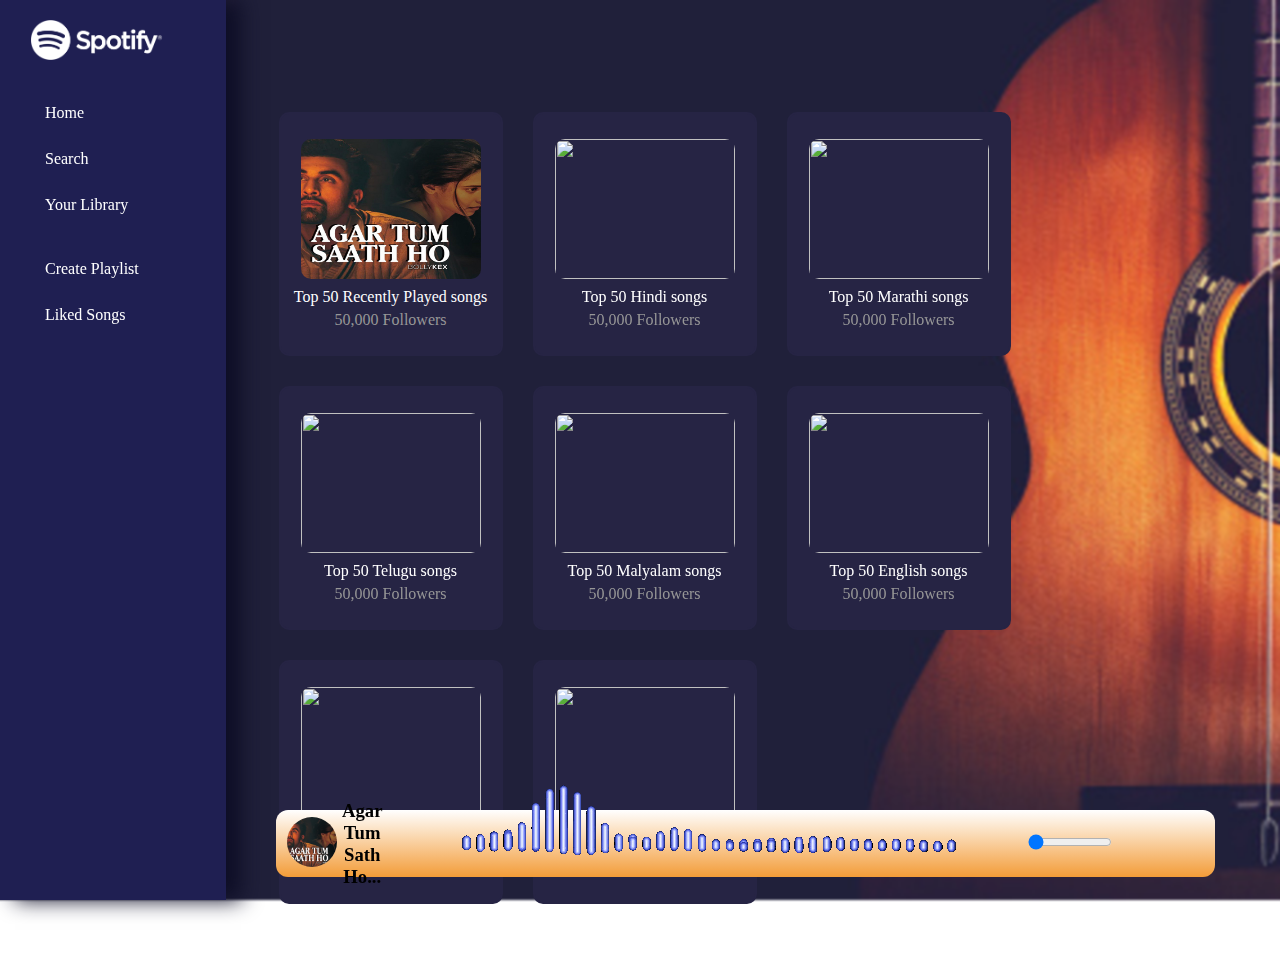
==== index.html @ fa613335 "Gif added and box class updated" ====
<!DOCTYPE html>
<html lang="en">

<head>
    <meta charset="UTF-8">
    <meta http-equiv="X-UA-Compatible" content="IE=edge">
    <meta name="viewport" content="width=device-width, initial-scale=1.0">
    <link rel="stylesheet" href="style.css">
    <script src="https://kit.fontawesome.com/b9b537f465.js" crossorigin="anonymous"></script>
    <title>Spotify-Clone</title>

</head>

<body>
    <!-- <section id="home" class="home"> -->
    <div class="navbar" id="navbar">
        <img src="./image/logo.png" alt="Spotify" class="logo">
        <ul class="navList">
            <a href="#home" id="homebutton">
                <li><i class="fa-solid fa-house"></i>Home</li>
            </a>
            <!--activeNavlist -->
            <a href="#" onclick="searchSongs()">
                <li><i class="fa-solid fa-search"></i>Search </li>
            </a>
            <a href="#library" id="librarybutton" >
                <li><i class="fa-solid fa-lines-leaning"></i>Your Library</li>
            </a><br>
            <li><i class="fa-solid fa-square-plus"></i>Create Playlist </li>
            <a href="likedsongs.html">
                <li><i class="fa-solid fa-heart"></i>Liked Songs</li>
            </a>
        </ul>
    </div>
    <div class="row">

        <!-- song playing container -->
        <div class="box" id="box" align="center">
            <!-- up arrow button -->
            <div class="upIcon">
                <i class="fa-solid fa-angle-up" onclick="activeBox()"></i>
            </div>
            <!-- down arrow button -->
            <div class="downIcon">
                <i class="fa-solid fa-angle-down" onclick="activeBox()"></i>
            </div>
            <div class="songimg">
                <img src="image/1.png" alt="" id="mainimg" class="mainimg">
            </div>
            <div class="songname">
                <h3 id="mainsong">Agar Tum Sath Ho...</h3>
            </div>
            <div class="gif" id="gif">
                <img src="image/maingif-unscreen.gif" alt="" >
            </div>
            <div class="animation">
                <input type="range" name="progressbar" max="100" value="0" id="myprogressbar">
            </div>

            <div class="playpause">
                <!-- <i class="fa-solid fa-heart"></i> -->
                <i class="fa-regular fa-heart" id="likeBtn" onclick="likeBtn()"></i>
                <i class="fas fa-2x fa-step-backward" id="previous"></i>
                <i id="masterplay" class="far fa-2x fa-play-circle"></i>
                <i class="fas fa-2x fa-step-forward" id="next"></i>
                <i class="fa-solid fa-list menu-btn " id="menu-btn" onclick="menuBtnClick()"></i>
            </div>
        </div>
        <!-- home section starts -->
        <section class="home" id="home">
            <aside align="center" id="aside">
                <div class="icon" align="left">
                    <i class="fa-solid fa-rectangle-xmark close-btn" id="close-btn" onclick="closeBtnClick()"></i>
                </div>
                <h1>Best Collection</h1>
                <div class="options " id="options" align="center">
                    <!-- adding songs using javascript -->
                </div>
                <button class="cpBtn"><a href="#">CREATE PAYLIST</a></button>

            </aside>
            <div class="searchBar" id="searchBar">
                <input type="text" placeholder="search songs here">
                <i class="fa-solid fa-search"></i>
            </div>
            <div class="container" id="container ">
                <!-- playlists  -->


                <div class="cardbody" id="cardbody">


                    <div class="card">
                        <a href="#" onclick="menuBtnClick()"><i class="fa-solid fa-play" ></i></a>
                        <img src="image/1.1.png" alt=""
                            class="playlistimg">
                        <p class="playlistname">Top 50 Recently Played songs</p>
                        <p class="followersNum">50,000 Followers</p>
                    </div>
                    <div class="card">
                        <a href=""><i class="fa-solid fa-play"></i></a>
                        <img src="image/topbollywood.png"
                            alt="" class="playlistimg">
                        <p class="playlistname">Top 50 Hindi songs</p>
                        <p class="followersNum">50,000 Followers</p>
                    </div>
                    <div class="card">
                        <a href=""><i class="fa-solid fa-play"></i></a>
                        <img src="image/topmarathi.png"
                            alt="" class="playlistimg">
                        <p class="playlistname">Top 50 Marathi songs</p>
                        <p class="followersNum">50,000 Followers</p>
                    </div>
                    <div class="card">
                        <a href=""><i class="fa-solid fa-play"></i></a>
                        <img src="image/toptelugu.png"
                            alt="" class="playlistimg">
                        <p class="playlistname">Top 50 Telugu songs</p>
                        <p class="followersNum">50,000 Followers</p>
                    </div>
                    <div class="card">
                        <a href=""><i class="fa-solid fa-play"></i></a>
                        <img src="image/topmalyalam.png" alt=""
                            class="playlistimg">
                        <p class="playlistname">Top 50 Malyalam songs</p>
                        <p class="followersNum">50,000 Followers</p>
                    </div>
                    <div class="card">
                        <a href=""><i class="fa-solid fa-play"></i></a>
                        <img src="image/topenglish.png" alt=""
                            class="playlistimg">
                        <p class="playlistname">Top 50 English songs</p>
                        <p class="followersNum">50,000 Followers</p>
                    </div>
                    <div class="card">
                        <a href=""><i class="fa-solid fa-play"></i></a>
                        <img src="image/aritsingh.png"
                            alt="" class="playlistimg">
                        <p class="playlistname">Best of Arjit Singh</p>
                        <p class="followersNum">50,000 Followers</p>
                    </div>
                    <div class="card">
                        <a href=""><i class="fa-solid fa-play"></i></a>
                        <img src="image/sanam.png" alt=""
                            class="playlistimg">
                        <p class="playlistname">Best of SANAM</p>
                        <p class="followersNum">50,000 Followers</p>
                    </div>
                    



                </div>
            </div>

        </section>
        <!-- </section> -->
        <section class="library" id="library">

            <h1 class="heading">Your Playlists</h1>
            <div class="cardbody" id="cardbody">
                <div class="card">
                    <a href="#home" onclick=" makeAllplays()"><i class="fa-solid fa-play"></i></a>
                    <img src="https://i.pinimg.com/originals/8d/64/e9/8d64e974c73f8cb168958407dc79eb17.jpg" alt=""
                        class="playlistimg">
                    <p class="playlistname">Top 50 songs</p>
                    <p class="followersNum">50,000 Followers</p>
                </div>
                <div class="card">
                    <a href=""><i class="fa-solid fa-play"></i></a>
                    <img src="https://cdn.dribbble.com/users/278624/screenshots/4413242/playlist_cover2.png" alt=""
                        class="playlistimg">
                    <p class="playlistname">Top 50 songs</p>
                    <p class="followersNum">50,000 Followers</p>
                </div>
                <div class="card">
                    <a href=""><i class="fa-solid fa-play"></i></a>
                    <img src="https://www.thetechtoys.com/wp-content/uploads/2022/01/how-to-change-playlist-cover-picture-on-Spotify-compressed.jpg"
                        alt="" class="playlistimg">
                    <p class="playlistname">Top 50 songs</p>
                    <p class="followersNum">50,000 Followers</p>
                </div>
                <div class="card">
                    <a href=""><i class="fa-solid fa-play"></i></a>
                    <img src="https://pro2-bar-s3-cdn-cf4.myportfolio.com/dbea3cc43adf643e2aac2f1cbb9ed2f0/f14d6fc4-2cea-41a2-9724-a7e5dff027e8_rw_1200.jpg?h=60e8fb45f75e1a2612c53a4f2174997c"
                        alt="" class="playlistimg">
                    <p class="playlistname">Top 50 songs</p>
                    <p class="followersNum">50,000 Followers</p>
                </div>
                <div class="card">
                    <a href=""><i class="fa-solid fa-play"></i></a>
                    <img src="https://d2rd7etdn93tqb.cloudfront.net/wp-content/uploads/2022/03/spotify-playlist-cover-orange-headphones-032322.jpg"
                        alt="" class="playlistimg">
                    <p class="playlistname">Top 50 songs</p>
                    <p class="followersNum">50,000 Followers</p>
                </div>
                <div class="card">
                    <a href=""><i class="fa-solid fa-play"></i></a>
                    <img src="https://i.pinimg.com/736x/3b/f8/bd/3bf8bd524236f7af4940bd4ff002477f.jpg" alt=""
                        class="playlistimg">
                    <p class="playlistname">Top 50 songs</p>
                    <p class="followersNum">50,000 Followers</p>
                </div>
                <div class="card">
                    <a href=""><i class="fa-solid fa-play"></i></a>
                    <img src="https://i.pinimg.com/originals/9a/34/6c/9a346ce2b3c028e3bab04700a5adfa4a.png" alt=""
                        class="playlistimg">
                    <p class="playlistname">Top 50 songs</p>
                    <p class="followersNum">50,000 Followers</p>
                </div>
                <div class="card">
                    <a href=""><i class="fa-solid fa-play"></i></a>
                    <img src="https://media.graphassets.com/WggvT12kThWJhx8e7Ukk" alt="" class="playlistimg">
                    <p class="playlistname">Top 50 songs</p>
                    <p class="followersNum">50,000 Followers</p>
                </div>
                <div class="card">
                    <a href=""><i class="fa-solid fa-play"></i></a>
                    <img src="https://encrypted-tbn0.gstatic.com/images?q=tbn:ANd9GcRqcydhz-DZUwpXeKrML-KeV1HSFjAhiKup2g&usqp=CAU"
                        alt="" class="playlistimg">
                    <p class="playlistname">Top 50 songs</p>
                    <p class="followersNum">50,000 Followers</p>
                </div>
                <div class="card">
                    <a href=""><i class="fa-solid fa-play"></i></a>
                    <img src="https://encrypted-tbn0.gstatic.com/images?q=tbn:ANd9GcSa1jF1XrqwYWtOEXGwXrq6qcpiPdzIklqDvpOvi6Sz7fSvwgkHJC_rIpTi-FQCPjVZhpM&usqp=CAU"
                        alt="" class="playlistimg">
                    <p class="playlistname">Top 50 songs</p>
                    <p class="followersNum">50,000 Followers</p>
                </div>
            </div>
        </section>
    </div>
    <script src="script.js"></script>

</body>

</html>
---- style.css ----
html {
    scroll-behavior: smooth;
}

* {
    margin: 0;
    padding: 0;
}

::-webkit-scrollbar {
    display: none;
}

i {
    cursor: pointer;
    transition: all 0.2s;
}

i:hover {

    transform: scale(1.2);
}

body {
    background: url(image/background1.png) no-repeat center center fixed;
    -webkit-background-size: cover;
    -moz-background-size: cover;
    -o-background-size: cover;
    background-size: cover;
    backdrop-filter: blur(1px);
    display: flex;
    flex-direction: row;
    flex-wrap: nowrap;
    /* justify-content: flex-end; */
    transition: all 0.3s ease;

}

.navbar {
    display: flex;
    flex-direction: column;
    flex-wrap: nowrap;
    justify-content: flex-start;
    align-items: flex-start;
    height: 100vh;
    width: 30%;
    background-color: rgb(31 31 82);
    position: sticky;
    padding: 20px;
    padding-left: 30px;
    left: 0;
    top: 0;
    bottom: 0;
    box-sizing: border-box;
    z-index: 1000;
    box-shadow: 15px 0px 20px rgb(14 14 38);
}

.navbar .logo {
    height: 40px;
    /* border-radius: 50%; */
}

.navbar .navList {
    display: flex;
    flex-direction: column;
    flex-wrap: nowrap;
    justify-content: space-around;
    align-items: flex-start;
    margin-top: 16%;
}

.navbar ul li {
    color: #fff;
    font-size: 1rem;
    font-weight: 200;
    list-style: none;
    margin: 10px 0;
    cursor: pointer;
}

.navbar ul li:hover i {
    color: rgb(255, 38, 0);

}

.activeNavlist {
    color: rgb(255, 38, 0);
}

.navbar ul li i {
    color: #fff;
    margin-right: 15px;
    font-size: 1.4rem;
    transition: all 0.2s ease;
}

section {
    width: 100%;
    height: 100vh;
    display: flex;
    flex-direction: column;
    flex-wrap: nowrap;
    align-items: center;
    box-sizing: border-box;
}

.home {
    overflow: hidden;
    justify-content: center;
    position: relative;
}

aside {
    height: 70%;
    width: 450px;
    background-color: black;
    border-radius: 10px;
    display: flex;
    color: white;
    position: absolute;
    transition: all 0.4s ease-in-out;
    flex-direction: column;
    flex-wrap: nowrap;
    align-content: center;
    align-items: center;
    justify-content: flex-start;
    z-index: 100;
    left: 50%;
    top: -150%;
    transform: translate(-52%, -70%);

}

.icon {
    padding: 5% 5%;
    /* display: none; */
}

.icon i {
    color: rgb(255, 38, 0);
    cursor: pointer;
    z-index: 100;
}

.icon #close-btn {
    font-size: 2.5rem;
    position: absolute;
    top: 10px;
    right: 10px;
}

.options {
    margin-top: 5px;
    display: block;
    height: 60vh;
    overflow-y: scroll;
    width: 100%;
}

.options::-webkit-scrollbar {
    width: 10px;
}

.options::-webkit-scrollbar-track {
    background-color: rgb(41, 9, 9);
    border-radius: 10px;
}

.options::-webkit-scrollbar-thumb {
    background-color: rgb(255, 38, 0);
    border-radius: 10px;
}

.home button {
    width: 80%;
    border: white;
    color: black;
    margin: 20px;
    padding: 10px;
    cursor: pointer;
    align-items: center;
}

a {
    color: black;
    text-decoration: none;
}

.songitem {
    display: flex;
    background-color: white;
    color: black;
    align-items: center;
    margin: 20px 20px;
    flex-direction: row;
    border-radius: 6px;
    flex-wrap: nowrap;
    justify-content: space-between;
    overflow: hidden;
}

.songitem img {
    height: 50px;
    width: 50px;
    position: relative;
}

.songitem .name {
    font-size: 0.9rem;
    font-weight: 600;
    height: 20px;
    overflow: hidden;
    width: 35%;
    text-align: start;
}

.songitem .songlistplay {
    padding: 0 10px;
    gap: 1rem;
    display: flex;
    flex-direction: row;
    flex-wrap: nowrap;
    justify-content: flex-start;
    align-items: center;
}

.songitem .songlistplay .songTime {
    font-weight: bolder;
}

.songitem .songlistplay .songitemplay {
    margin: 0px 5%;
    font-size: 2rem;
    color: rgb(255, 38, 0);
}

.container {
    /* border: 1px solid red; */
    display: flex;
    width: 100%;
    height: 100%;
    justify-content: center;
    align-items: center;
    flex-wrap: nowrap;
    flex-direction: column;
    transition: all 0.3s ease;
}

#box .songname h3 {
    padding: 5px 0;
    color: black;
}

.activeBox .animation input {
    display: block;
}
.box .animation{
    width: 30%;
}
.animation input {
    width: 100%;
    padding: 10px 0;
    cursor: pointer;
    color: rgb(255, 4, 4);
    caret-color: coral;
    /* display: none; */
}

.box {
    padding: 2% 1%;
    background: linear-gradient(#fff, rgb(243, 156, 56));
    color: wheat;
    border-radius: 12px;
    width: 87%;
    height: 25px;
    transition: all 0.5s ease-in-out;
    z-index: 20;
    display: flex;
    position: sticky;
    flex-wrap: nowrap;
    flex-direction: row;
    top: 90%;
    align-items: center;
    justify-content: space-around;
    margin-right: 15px;
   
}

.box:hover .upIcon {
    display: flex;
}

.activeBox:hover .downIcon {
    display: flex;
}

.upIcon,
.downIcon {
    position: absolute;
    height: 30px;
    width: 40px;
    background-color: rgb(255, 4, 4);
    top: -23px;
    left: 45%;
    border-radius: 5px;
    text-align: center;
    display: none;
    box-shadow: 3px 5px 4px rgb(38 22 22);
    font-size: 2rem;
    align-items: center;
    justify-content: center;
    transition: all 0.3s ease-in;
}

/* .downIcon{
    position: absolute;
    height: 30px;
    width: 40px;
    background-color: rgb(255, 4, 4);
    bottom: 3px;
    left: 50%;
    border-radius: 5px;
    text-align: center;
    display: none;
    box-shadow: -3px -5px 4px rgb(38 22 22);
    font-size: 2rem;
    align-items: center;
    justify-content: center;
    transition: all 0.3s ease-in;
} */

.activeBox {
    padding: 2%;
    background: linear-gradient(#fff, rgb(243, 156, 56));
    color: wheat;
    border-radius: 12px;
    width: 400px;
    height: 500px;
    transition: all 0.5s ease-in-out;
    z-index: 20;
    display: flex;
    position: absolute;
    flex-wrap: nowrap;
    flex-direction: column;
    align-items: stretch;
    justify-content: space-around;
    top: 50%;
    left: 50%;
    transform: translate(-50%, -50%);
}

.songimg .mainimg {
    height: 50px;
    width: 50px;
    border-radius: 50%;
    /* padding: 20px 0; */
    animation: rotate 5s linear paused;
    animation-iteration-count: infinite;

}

.activeBox .songimg .mainimg {
    height: 300px;
    width: 300px;
}

.songimg .gif {
    height: 200px;
    width: 200px;
    /* border-radius: 50%; */
    padding: 20px 0;
}


.playpause {
    display: flex;
    flex-direction: row;
    width: 100%;
    flex-wrap: nowrap;
    justify-content: space-around;
    align-items: center;
    padding: 10px 0px;
}

.box .playpause{
    display: flex;
    flex-direction: row;
    width: 10%;
    flex-wrap: nowrap;
    justify-content: center;
    align-items: center;
    padding: 10px 0px;

}
.playpause #likeBtn {
    transition: all 0.5s ease-in-out;
}

.playpause i {
    font-size: 2rem;
    color: rgb(255, 38, 0);
    /* padding: 10px 20px; */
    cursor: pointer;
}
.box .playpause i {
    font-size: 1.2rem;
    color: rgb(255, 38, 0);
    /* padding: 10px 20px; */
    margin: 0 10px;
    cursor: pointer;
}

.playpause #masterplay {
    font-size: 3.5rem;
}

.library {
    /* background-color: rgb(34, 33, 54); */
    background: transparent;
    /* justify-content: space-between; */
    padding: 2% 0;
    height: max-content;
    text-align: center;
    position: relative;
    overflow: hidden;
    display: none;
}

.heading {
    color: #fff;
    font-size: 2rem;
    margin-bottom: 2rem;
}

.cardbody {
    display: flex;
    flex-direction: row;
    flex-wrap: wrap;
    width: 90%;
    gap: 30px;
    align-items: center;
    margin-bottom: 6%;
}

.cardbody .card {
    height: 220px;
    width: 220px;
    border-radius: 10px;
    display: flex;
    background-color: #262444;
    flex-direction: column;
    flex-wrap: nowrap;
    border: 2px solid #262444;
    align-items: center;
    justify-content: center;
    gap: 5px;
    padding: 10px 0;
    position: relative;
}

.card:hover a {
    display: flex;
}

.card:hover {
    background-color: #2e2a56;
}

.card:hover img {
    transform: scale(0.9);
}

.card img {
    width: 180px;
    height: 140px;
    border-radius: 10px;
    transition: all 0.3s ease;
}

.card a {
    position: absolute;
    background-color: rgb(255, 38, 0);
    height: 45px;
    width: 45px;
    z-index: 100;
    justify-content: center;
    align-items: center;
    border-radius: 50%;
    bottom: 77px;
    right: 22px;
    display: none;
    box-shadow: 1px 1px 10px rgb(255 38 0), -1px -1px 10px rgb(235, 230, 229);
}

.card a i {
    font-size: 1.2rem;
    transition: all 0.5s ease;
    /* z-index: 1000; */
}

.card .playlistname {
    color: #fff;
    font-size: 1rem;
    margin-top: 2%;
}

.card .followersNum {
    color: rgb(151, 151, 151);
    font-size: 1rem;
}

.row {
    display: flex;
    flex-direction: column;
    flex-wrap: nowrap;
    align-items: center;
}

.searchBar {
    display: flex;
    flex-direction: row;
    flex-wrap: nowrap;
    position: relative;
    right: -150%;
    height: 200px;
    border-radius: 12px;
    width: 60%;
    overflow: hidden;
    border: 2px solid black;
    /* gap: 4%; */
    justify-content: flex-start;
    align-items: center;
    transition: all 0.5s ease;
    /* padding: 2% 0; */
    /* border: 1px solid rebeccapurple; */
}

.searchBar input {
    height: 100%;
    width: 90%;
    padding-left: 4%;
    font-size: 1rem;
}

.searchBar i {
    position: relative;
    text-align: center;
    text-align: center;
    justify-content: center;
    align-items: center;
    align-self: center;
    width: 10%;
    background-color: red;
    padding: 3% 0;
    font-size: 1rem;
}

@keyframes rotate {
    0% {
        transform: rotate(0deg);
    }

    100% {
        transform: rotate(360deg);
    }
}



@media (max-width:900px) {
    aside {
        width: 50%;
        height: 90vh;
        top: -150%;
        position: absolute;
    }

    .icon #menu-btn {
        display: initial;
    }

    .container {
        width: 100%;
        height: 100vh;
        display: flex;
        position: relative;
        flex-direction: column;
        flex-wrap: nowrap;
        justify-content: center;
        align-items: center;
    }

    .box {
        /* width: 45%; */
        height: 80vh;
    }

    #box .songimg .mainimg {
        margin: 3%;
        position: relative;
        height: 280px;
        width: 280px;
        animation-play-state: paused;
    }

    .icon #close-btn {
        font-size: 2rem;
    }

}

@media (max-width:650px) {

    aside {
        width: 70%;
        height: 85vh;
    }

    .container .box .songimg .mainimg {
        height: 260px;
        width: 260px;
    }
}

@media (max-width:550px) {
    /* aside {
        width: 80%;
        height: 70vh;
    } */

    .container .box .songimg .mainimg {
        height: 240px;
        width: 240px;
    }

    .container .box,
    aside {
        width: 80%;
        height: 70vh;
    }
}

@media (max-width:450px) {
    /* aside {
        width: 80%;
        height: 60vh;
    } */

    .container .box,
    aside {
        width: 80%;
        height: 70vh;
    }

    .container .box .songimg .mainimg {
        height: 220px;
        width: 220px;
    }

    .playpause i {
        font-size: 1.8rem;
    }

    .playpause #masterplay {
        font-size: 3rem;
    }
}

@media (max-width:415px) {
    .playpause i {
        font-size: 1.6rem;
    }

    .icon #close-btn {
        font-size: 1.5rem;
    }
}

@media (max-width:300px) {
    /* aside {
        width: 85%;
        height: 60vh;
    } */

    .container .box,
    aside {
        width: 85%;
        height: 60vh;

    }

    .container .box .songimg .mainimg {
        height: 200px;
        width: 200px;
    }

    .playpause i {
        font-size: 1rem;
    }

    .playpause #masterplay {
        font-size: 1.5rem;
    }
}
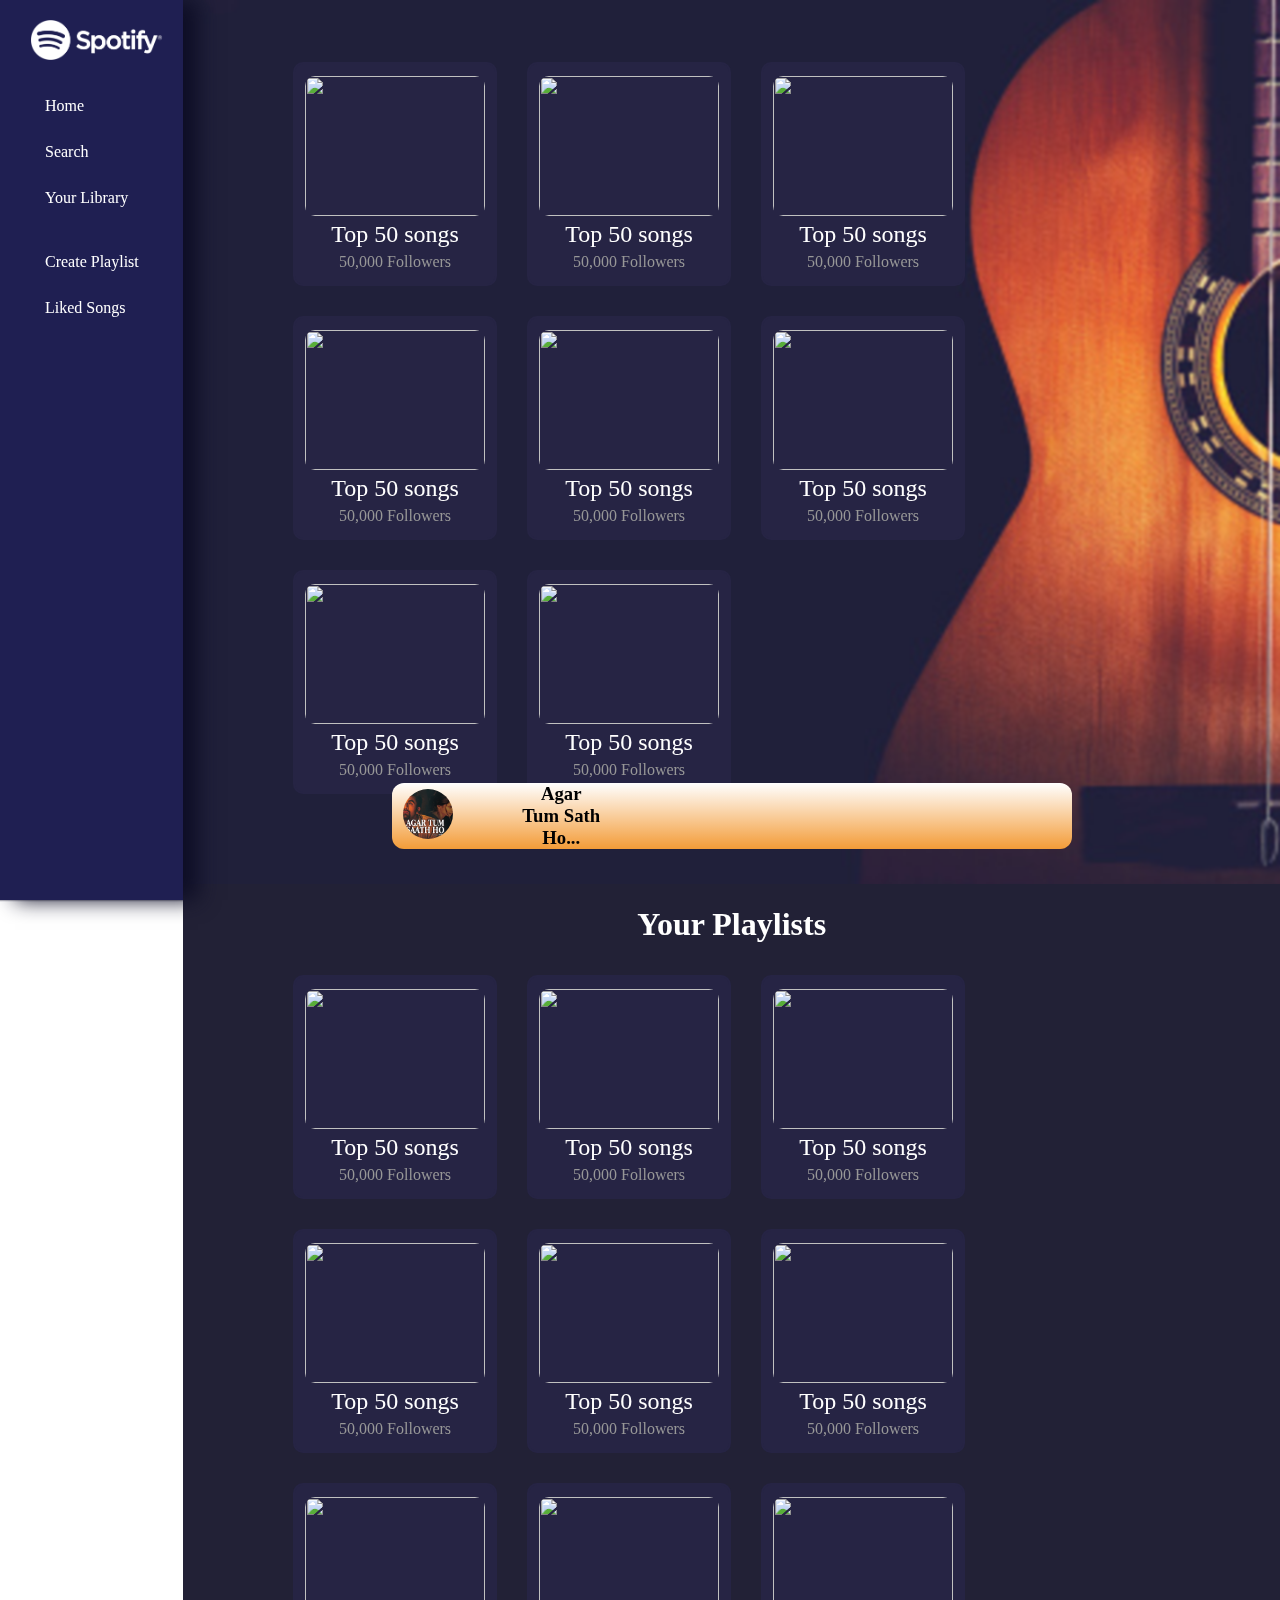
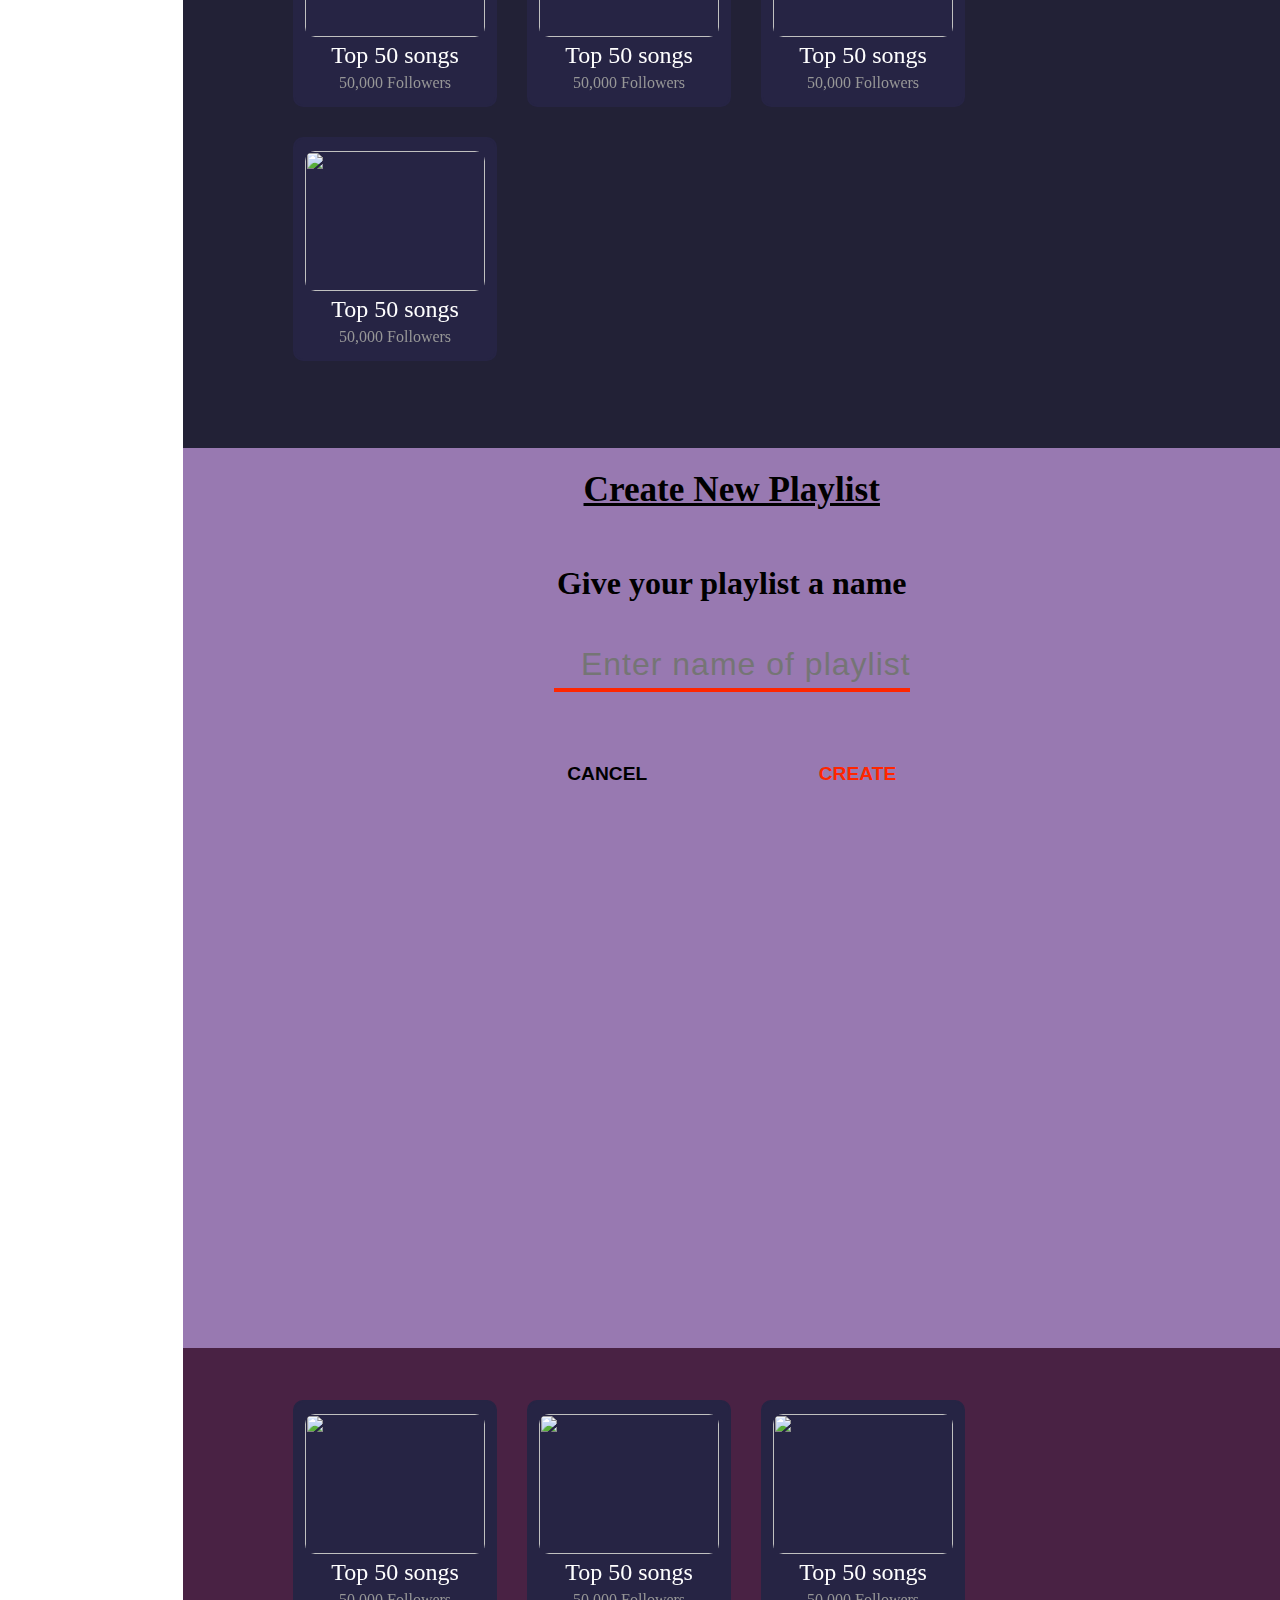
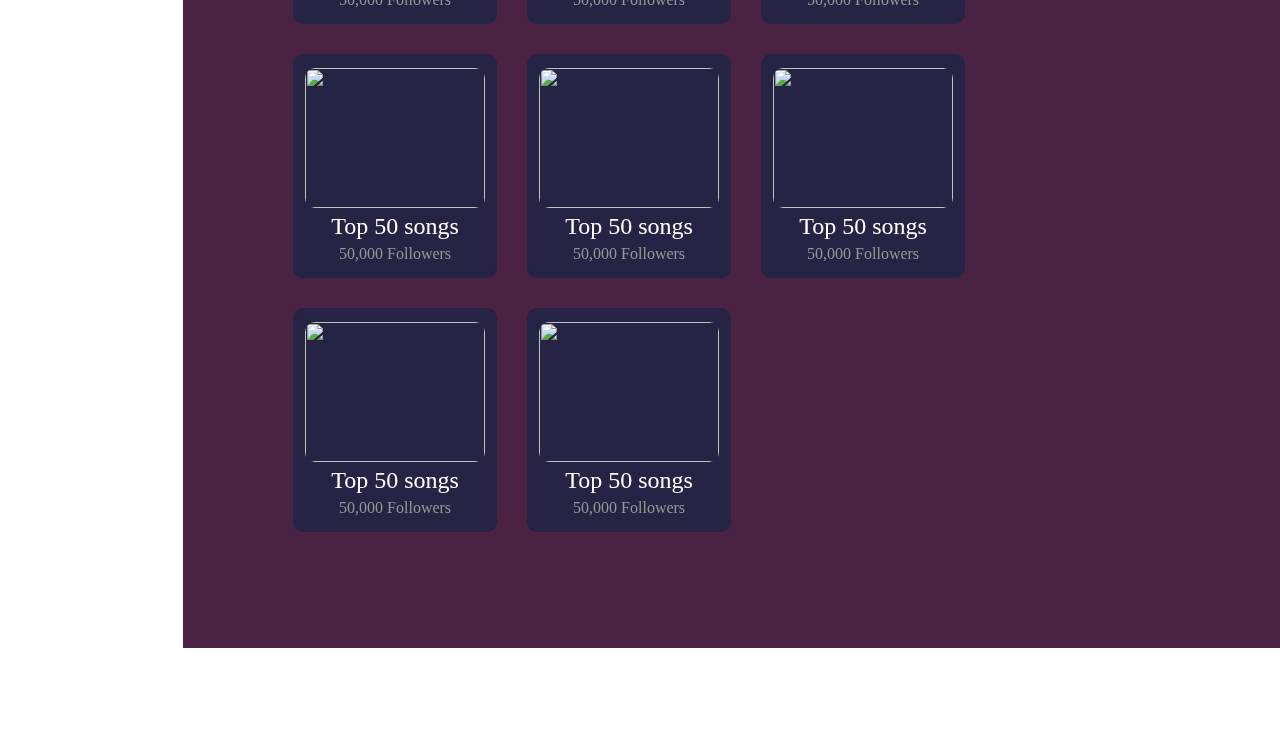
==== commit e6ae6215: "adding json file" ====
--- a/index.html
+++ b/index.html
@@ -12,28 +12,29 @@
 </head>
 
 <body>
-    <!-- <section id="home" class="home"> -->
+
     <div class="navbar" id="navbar">
         <img src="./image/logo.png" alt="Spotify" class="logo">
         <ul class="navList">
-            <a href="#home" id="homebutton">
+            <a href="#home">
                 <li><i class="fa-solid fa-house"></i>Home</li>
             </a>
             <!--activeNavlist -->
-            <a href="#" onclick="searchSongs()">
+            <a href="#home" onclick="searchSongs()">
                 <li><i class="fa-solid fa-search"></i>Search </li>
             </a>
-            <a href="#library" id="librarybutton" >
+            <a href="#library">
                 <li><i class="fa-solid fa-lines-leaning"></i>Your Library</li>
             </a><br>
-            <li><i class="fa-solid fa-square-plus"></i>Create Playlist </li>
-            <a href="likedsongs.html">
+            <a href="#createPly" onclick="fetchSongs()">
+                <li><i class="fa-solid fa-square-plus"></i>Create Playlist </li>
+            </a>
+            <a href="#likedSongs">
                 <li><i class="fa-solid fa-heart"></i>Liked Songs</li>
             </a>
         </ul>
     </div>
-    <div class="row">
-
+    <div class="row" id="row">
         <!-- song playing container -->
         <div class="box" id="box" align="center">
             <!-- up arrow button -->
@@ -46,12 +47,10 @@
             </div>
             <div class="songimg">
                 <img src="image/1.png" alt="" id="mainimg" class="mainimg">
+                <!-- <img src="image/1.gif" alt="" id="gif" class="gif"> -->
             </div>
             <div class="songname">
                 <h3 id="mainsong">Agar Tum Sath Ho...</h3>
-            </div>
-            <div class="gif" id="gif">
-                <img src="image/maingif-unscreen.gif" alt="" >
             </div>
             <div class="animation">
                 <input type="range" name="progressbar" max="100" value="0" id="myprogressbar">
@@ -68,6 +67,7 @@
         </div>
         <!-- home section starts -->
         <section class="home" id="home">
+
             <aside align="center" id="aside">
                 <div class="icon" align="left">
                     <i class="fa-solid fa-rectangle-xmark close-btn" id="close-btn" onclick="closeBtnClick()"></i>
@@ -79,84 +79,77 @@
                 <button class="cpBtn"><a href="#">CREATE PAYLIST</a></button>
 
             </aside>
-            <div class="searchBar" id="searchBar">
-                <input type="text" placeholder="search songs here">
-                <i class="fa-solid fa-search"></i>
-            </div>
-            <div class="container" id="container ">
+            <div class="container" id="container">
+                <div class="searchBar" id="searchBar">
+                    <input type="text" placeholder="search songs here">
+                    <i class="fa-solid fa-search"></i>
+                </div>
                 <!-- playlists  -->
-
-
                 <div class="cardbody" id="cardbody">
 
-
-                    <div class="card">
-                        <a href="#" onclick="menuBtnClick()"><i class="fa-solid fa-play" ></i></a>
-                        <img src="image/1.1.png" alt=""
-                            class="playlistimg">
-                        <p class="playlistname">Top 50 Recently Played songs</p>
-                        <p class="followersNum">50,000 Followers</p>
-                    </div>
-                    <div class="card">
-                        <a href=""><i class="fa-solid fa-play"></i></a>
-                        <img src="image/topbollywood.png"
-                            alt="" class="playlistimg">
-                        <p class="playlistname">Top 50 Hindi songs</p>
-                        <p class="followersNum">50,000 Followers</p>
-                    </div>
-                    <div class="card">
-                        <a href=""><i class="fa-solid fa-play"></i></a>
-                        <img src="image/topmarathi.png"
-                            alt="" class="playlistimg">
-                        <p class="playlistname">Top 50 Marathi songs</p>
-                        <p class="followersNum">50,000 Followers</p>
-                    </div>
-                    <div class="card">
-                        <a href=""><i class="fa-solid fa-play"></i></a>
-                        <img src="image/toptelugu.png"
-                            alt="" class="playlistimg">
-                        <p class="playlistname">Top 50 Telugu songs</p>
-                        <p class="followersNum">50,000 Followers</p>
-                    </div>
-                    <div class="card">
-                        <a href=""><i class="fa-solid fa-play"></i></a>
-                        <img src="image/topmalyalam.png" alt=""
-                            class="playlistimg">
-                        <p class="playlistname">Top 50 Malyalam songs</p>
-                        <p class="followersNum">50,000 Followers</p>
-                    </div>
-                    <div class="card">
-                        <a href=""><i class="fa-solid fa-play"></i></a>
-                        <img src="image/topenglish.png" alt=""
-                            class="playlistimg">
-                        <p class="playlistname">Top 50 English songs</p>
-                        <p class="followersNum">50,000 Followers</p>
-                    </div>
-                    <div class="card">
-                        <a href=""><i class="fa-solid fa-play"></i></a>
-                        <img src="image/aritsingh.png"
-                            alt="" class="playlistimg">
-                        <p class="playlistname">Best of Arjit Singh</p>
-                        <p class="followersNum">50,000 Followers</p>
-                    </div>
-                    <div class="card">
-                        <a href=""><i class="fa-solid fa-play"></i></a>
-                        <img src="image/sanam.png" alt=""
-                            class="playlistimg">
-                        <p class="playlistname">Best of SANAM</p>
-                        <p class="followersNum">50,000 Followers</p>
-                    </div>
-                    
-
-
-
-                </div>
-            </div>
+                    <div class="card">
+                        <a href=""><i class="fa-solid fa-play"></i></a>
+                        <img src="https://d2rd7etdn93tqb.cloudfront.net/wp-content/uploads/2022/03/spotify-playlist-cover-orange-headphones-032322.jpg"
+                            alt="" class="playlistimg">
+                        <p class="playlistname">Top 50 songs</p>
+                        <p class="followersNum">50,000 Followers</p>
+                    </div>
+                    <div class="card">
+                        <a href=""><i class="fa-solid fa-play"></i></a>
+                        <img src="https://d2rd7etdn93tqb.cloudfront.net/wp-content/uploads/2022/03/spotify-playlist-cover-orange-headphones-032322.jpg"
+                            alt="" class="playlistimg">
+                        <p class="playlistname">Top 50 songs</p>
+                        <p class="followersNum">50,000 Followers</p>
+                    </div>
+                    <div class="card">
+                        <a href=""><i class="fa-solid fa-play"></i></a>
+                        <img src="https://d2rd7etdn93tqb.cloudfront.net/wp-content/uploads/2022/03/spotify-playlist-cover-orange-headphones-032322.jpg"
+                            alt="" class="playlistimg">
+                        <p class="playlistname">Top 50 songs</p>
+                        <p class="followersNum">50,000 Followers</p>
+                    </div>
+                    <div class="card">
+                        <a href=""><i class="fa-solid fa-play"></i></a>
+                        <img src="https://i.pinimg.com/736x/3b/f8/bd/3bf8bd524236f7af4940bd4ff002477f.jpg" alt=""
+                            class="playlistimg">
+                        <p class="playlistname">Top 50 songs</p>
+                        <p class="followersNum">50,000 Followers</p>
+                    </div>
+                    <div class="card">
+                        <a href=""><i class="fa-solid fa-play"></i></a>
+                        <img src="https://i.pinimg.com/originals/9a/34/6c/9a346ce2b3c028e3bab04700a5adfa4a.png" alt=""
+                            class="playlistimg">
+                        <p class="playlistname">Top 50 songs</p>
+                        <p class="followersNum">50,000 Followers</p>
+                    </div>
+                    <div class="card">
+                        <a href=""><i class="fa-solid fa-play"></i></a>
+                        <img src="https://d2rd7etdn93tqb.cloudfront.net/wp-content/uploads/2022/03/spotify-playlist-cover-orange-headphones-032322.jpg"
+                            alt="" class="playlistimg">
+                        <p class="playlistname">Top 50 songs</p>
+                        <p class="followersNum">50,000 Followers</p>
+                    </div>
+                    <div class="card">
+                        <a href=""><i class="fa-solid fa-play"></i></a>
+                        <img src="https://i.pinimg.com/736x/3b/f8/bd/3bf8bd524236f7af4940bd4ff002477f.jpg" alt=""
+                            class="playlistimg">
+                        <p class="playlistname">Top 50 songs</p>
+                        <p class="followersNum">50,000 Followers</p>
+                    </div>
+                    <div class="card">
+                        <a href=""><i class="fa-solid fa-play"></i></a>
+                        <img src="https://i.pinimg.com/originals/9a/34/6c/9a346ce2b3c028e3bab04700a5adfa4a.png" alt=""
+                            class="playlistimg">
+                        <p class="playlistname">Top 50 songs</p>
+                        <p class="followersNum">50,000 Followers</p>
+                    </div>
+
+
+                </div>
 
         </section>
-        <!-- </section> -->
+        <!-- library section start -->
         <section class="library" id="library">
-
             <h1 class="heading">Your Playlists</h1>
             <div class="cardbody" id="cardbody">
                 <div class="card">
@@ -230,9 +223,94 @@
                 </div>
             </div>
         </section>
+        <!-- library section end -->
+
+        <!-- create-playlist section start -->
+        <section class="createPly" id="createPly">
+            <h1>Create New Playlist</h1>
+            <div class="form" id="form">
+                <label for="playlistName">Give your playlist a name </label>
+                <input type="text" class="playlistName" id="playlistName"
+                placeholder="Enter name of playlist ">
+                <div class="buttonFlex">
+                    <button class="cancelBtn">CANCEL</button>
+                    <button class="createBtn" style="color:rgb(255, 38, 0);">CREATE</button>
+                </div>
+            </div>
+        </section>
+        <!-- create-playlist section end -->
+
+        <!-- liked-songs section start -->
+        <section class="likedSongs" id="likedSongs">
+            <div class="likedSongContainer">
+                <div class="cardbody" id="cardbody">
+
+                    <div class="card">
+                        <a href=""><i class="fa-solid fa-play"></i></a>
+                        <img src="https://d2rd7etdn93tqb.cloudfront.net/wp-content/uploads/2022/03/spotify-playlist-cover-orange-headphones-032322.jpg"
+                            alt="" class="playlistimg">
+                        <p class="playlistname">Top 50 songs</p>
+                        <p class="followersNum">50,000 Followers</p>
+                    </div>
+                    <div class="card">
+                        <a href=""><i class="fa-solid fa-play"></i></a>
+                        <img src="https://d2rd7etdn93tqb.cloudfront.net/wp-content/uploads/2022/03/spotify-playlist-cover-orange-headphones-032322.jpg"
+                            alt="" class="playlistimg">
+                        <p class="playlistname">Top 50 songs</p>
+                        <p class="followersNum">50,000 Followers</p>
+                    </div>
+                    <div class="card">
+                        <a href=""><i class="fa-solid fa-play"></i></a>
+                        <img src="https://d2rd7etdn93tqb.cloudfront.net/wp-content/uploads/2022/03/spotify-playlist-cover-orange-headphones-032322.jpg"
+                            alt="" class="playlistimg">
+                        <p class="playlistname">Top 50 songs</p>
+                        <p class="followersNum">50,000 Followers</p>
+                    </div>
+                    <div class="card">
+                        <a href=""><i class="fa-solid fa-play"></i></a>
+                        <img src="https://i.pinimg.com/736x/3b/f8/bd/3bf8bd524236f7af4940bd4ff002477f.jpg" alt=""
+                            class="playlistimg">
+                        <p class="playlistname">Top 50 songs</p>
+                        <p class="followersNum">50,000 Followers</p>
+                    </div>
+                    <div class="card">
+                        <a href=""><i class="fa-solid fa-play"></i></a>
+                        <img src="https://i.pinimg.com/originals/9a/34/6c/9a346ce2b3c028e3bab04700a5adfa4a.png" alt=""
+                            class="playlistimg">
+                        <p class="playlistname">Top 50 songs</p>
+                        <p class="followersNum">50,000 Followers</p>
+                    </div>
+                    <div class="card">
+                        <a href=""><i class="fa-solid fa-play"></i></a>
+                        <img src="https://d2rd7etdn93tqb.cloudfront.net/wp-content/uploads/2022/03/spotify-playlist-cover-orange-headphones-032322.jpg"
+                            alt="" class="playlistimg">
+                        <p class="playlistname">Top 50 songs</p>
+                        <p class="followersNum">50,000 Followers</p>
+                    </div>
+                    <div class="card">
+                        <a href=""><i class="fa-solid fa-play"></i></a>
+                        <img src="https://i.pinimg.com/736x/3b/f8/bd/3bf8bd524236f7af4940bd4ff002477f.jpg" alt=""
+                            class="playlistimg">
+                        <p class="playlistname">Top 50 songs</p>
+                        <p class="followersNum">50,000 Followers</p>
+                    </div>
+                    <div class="card">
+                        <a href=""><i class="fa-solid fa-play"></i></a>
+                        <img src="https://i.pinimg.com/originals/9a/34/6c/9a346ce2b3c028e3bab04700a5adfa4a.png" alt=""
+                            class="playlistimg">
+                        <p class="playlistname">Top 50 songs</p>
+                        <p class="followersNum">50,000 Followers</p>
+                    </div>
+
+
+                </div>
+            </div>
+        </section>
+        <!-- liked-songs section end -->
+
     </div>
     <script src="script.js"></script>
 
 </body>
 
-</html>
+</html>--- a/style.css
+++ b/style.css
@@ -6,21 +6,16 @@
     margin: 0;
     padding: 0;
 }
-
-::-webkit-scrollbar {
+::-webkit-scrollbar{
     display: none;
 }
 
-i {
+i{
     cursor: pointer;
-    transition: all 0.2s;
-}
-
-i:hover {
-
+}
+i:hover{
     transform: scale(1.2);
 }
-
 body {
     background: url(image/background1.png) no-repeat center center fixed;
     -webkit-background-size: cover;
@@ -33,7 +28,7 @@
     flex-wrap: nowrap;
     /* justify-content: flex-end; */
     transition: all 0.3s ease;
-
+gap: 0;
 }
 
 .navbar {
@@ -43,7 +38,7 @@
     justify-content: flex-start;
     align-items: flex-start;
     height: 100vh;
-    width: 30%;
+    width: 20%;
     background-color: rgb(31 31 82);
     position: sticky;
     padding: 20px;
@@ -103,16 +98,17 @@
     flex-wrap: nowrap;
     align-items: center;
     box-sizing: border-box;
+   
 }
 
 .home {
-    overflow: hidden;
+    /* overflow: hidden; */
     justify-content: center;
     position: relative;
 }
 
 aside {
-    height: 70%;
+    height: 89%;
     width: 450px;
     background-color: black;
     border-radius: 10px;
@@ -128,7 +124,7 @@
     z-index: 100;
     left: 50%;
     top: -150%;
-    transform: translate(-52%, -70%);
+    transform: translate(-50%, -50%);
 
 }
 
@@ -235,11 +231,10 @@
     color: rgb(255, 38, 0);
 }
 
-.container {
-    /* border: 1px solid red; */
+.container, .likedSongContainer{
     display: flex;
     width: 100%;
-    height: 100%;
+    height: 100vh;
     justify-content: center;
     align-items: center;
     flex-wrap: nowrap;
@@ -255,48 +250,40 @@
 .activeBox .animation input {
     display: block;
 }
-.box .animation{
-    width: 30%;
-}
-.animation input {
-    width: 100%;
+ .animation input {
+    width: 90%;
     padding: 10px 0;
     cursor: pointer;
     color: rgb(255, 4, 4);
     caret-color: coral;
-    /* display: none; */
-}
-
-.box {
+display: none;
+}
+
+ .box {
     padding: 2% 1%;
     background: linear-gradient(#fff, rgb(243, 156, 56));
     color: wheat;
     border-radius: 12px;
-    width: 87%;
-    height: 25px;
+    width: 60%;
+    height: 22px;
     transition: all 0.5s ease-in-out;
     z-index: 20;
     display: flex;
     position: sticky;
     flex-wrap: nowrap;
     flex-direction: row;
-    top: 90%;
+    gap: 68px;
+    top: 87%;
     align-items: center;
     justify-content: space-around;
-    margin-right: 15px;
-   
-}
-
-.box:hover .upIcon {
-    display: flex;
-}
-
-.activeBox:hover .downIcon {
-    display: flex;
-}
-
-.upIcon,
-.downIcon {
+}
+.box:hover .upIcon{
+    display: flex;
+}
+.activeBox:hover .downIcon{
+    display: flex;
+}
+.upIcon , .downIcon{
     position: absolute;
     height: 30px;
     width: 40px;
@@ -312,7 +299,6 @@
     justify-content: center;
     transition: all 0.3s ease-in;
 }
-
 /* .downIcon{
     position: absolute;
     height: 30px;
@@ -330,7 +316,7 @@
     transition: all 0.3s ease-in;
 } */
 
-.activeBox {
+ .activeBox {
     padding: 2%;
     background: linear-gradient(#fff, rgb(243, 156, 56));
     color: wheat;
@@ -345,13 +331,13 @@
     flex-direction: column;
     align-items: stretch;
     justify-content: space-around;
-    top: 50%;
+    top: 12%;
     left: 50%;
-    transform: translate(-50%, -50%);
-}
-
-.songimg .mainimg {
-    height: 50px;
+    transform: translate(-50%,-50%);
+} 
+
+ .songimg .mainimg {
+    height:50px;
     width: 50px;
     border-radius: 50%;
     /* padding: 20px 0; */
@@ -359,13 +345,12 @@
     animation-iteration-count: infinite;
 
 }
-
 .activeBox .songimg .mainimg {
     height: 300px;
     width: 300px;
 }
 
-.songimg .gif {
+ .songimg .gif {
     height: 200px;
     width: 200px;
     /* border-radius: 50%; */
@@ -383,16 +368,6 @@
     padding: 10px 0px;
 }
 
-.box .playpause{
-    display: flex;
-    flex-direction: row;
-    width: 10%;
-    flex-wrap: nowrap;
-    justify-content: center;
-    align-items: center;
-    padding: 10px 0px;
-
-}
 .playpause #likeBtn {
     transition: all 0.5s ease-in-out;
 }
@@ -403,49 +378,40 @@
     /* padding: 10px 20px; */
     cursor: pointer;
 }
-.box .playpause i {
-    font-size: 1.2rem;
-    color: rgb(255, 38, 0);
-    /* padding: 10px 20px; */
-    margin: 0 10px;
-    cursor: pointer;
-}
 
 .playpause #masterplay {
     font-size: 3.5rem;
 }
 
 .library {
-    /* background-color: rgb(34, 33, 54); */
-    background: transparent;
+    background-color: rgb(34, 33, 54);
     /* justify-content: space-between; */
     padding: 2% 0;
     height: max-content;
     text-align: center;
     position: relative;
     overflow: hidden;
-    display: none;
 }
 
 .heading {
     color: #fff;
-    font-size: 2rem;
-    margin-bottom: 2rem;
+font-size: 2rem;
+margin-bottom: 2rem;
 }
 
 .cardbody {
     display: flex;
     flex-direction: row;
     flex-wrap: wrap;
-    width: 90%;
+    width: 80%;
     gap: 30px;
     align-items: center;
     margin-bottom: 6%;
 }
 
 .cardbody .card {
-    height: 220px;
-    width: 220px;
+    height: 200px;
+    width: 200px;
     border-radius: 10px;
     display: flex;
     background-color: #262444;
@@ -458,27 +424,24 @@
     padding: 10px 0;
     position: relative;
 }
-
-.card:hover a {
-    display: flex;
-}
-
-.card:hover {
+.card:hover a{
+    display: flex;
+}
+.card:hover{
     background-color: #2e2a56;
 }
-
-.card:hover img {
-    transform: scale(0.9);
+.card:hover img{
+   transform: scale(0.9);
 }
 
 .card img {
     width: 180px;
     height: 140px;
     border-radius: 10px;
-    transition: all 0.3s ease;
-}
-
-.card a {
+transition: all 0.3s ease;
+}
+
+.card a{
     position: absolute;
     background-color: rgb(255, 38, 0);
     height: 45px;
@@ -492,8 +455,7 @@
     display: none;
     box-shadow: 1px 1px 10px rgb(255 38 0), -1px -1px 10px rgb(235, 230, 229);
 }
-
-.card a i {
+.card a i{
     font-size: 1.2rem;
     transition: all 0.5s ease;
     /* z-index: 1000; */
@@ -501,59 +463,120 @@
 
 .card .playlistname {
     color: #fff;
-    font-size: 1rem;
-    margin-top: 2%;
+    font-size: 1.5rem;
 }
 
 .card .followersNum {
     color: rgb(151, 151, 151);
     font-size: 1rem;
 }
-
-.row {
-    display: flex;
-    flex-direction: column;
-    flex-wrap: nowrap;
-    align-items: center;
-}
-
-.searchBar {
+.row{
+    display: flex;
+    flex-direction: column;
+    flex-wrap: nowrap;
+    align-items: center;
+    top: -82px;
+    position: relative;
+    transition: all 0.3s ease;
+}
+.searchBar{
     display: flex;
     flex-direction: row;
     flex-wrap: nowrap;
     position: relative;
-    right: -150%;
-    height: 200px;
-    border-radius: 12px;
-    width: 60%;
+    top: -150%;
+    height: 50px;
+    border-radius: 10px;
+    width: 80%;
     overflow: hidden;
     border: 2px solid black;
-    /* gap: 4%; */
     justify-content: flex-start;
     align-items: center;
     transition: all 0.5s ease;
-    /* padding: 2% 0; */
-    /* border: 1px solid rebeccapurple; */
-}
-
-.searchBar input {
+    z-index: 100;
+}
+.searchBar input{
     height: 100%;
-    width: 90%;
+    width: 100%;
     padding-left: 4%;
-    font-size: 1rem;
-}
-
-.searchBar i {
+    font-size: 1.5rem;
+}
+.searchBar i{
     position: relative;
     text-align: center;
     text-align: center;
     justify-content: center;
     align-items: center;
     align-self: center;
-    width: 10%;
+    width: 7%;
     background-color: red;
     padding: 3% 0;
-    font-size: 1rem;
+    font-size: 1.5rem;
+}
+.createPly{
+    background-color: #9879b1;
+    display: flex;
+    flex-direction: column;
+    align-items: center;
+    justify-content: flex-start;
+    padding-top: 2%;
+    position: relative;
+}
+.createPly h1{
+    text-decoration: underline;
+    font-size: 2.2rem;
+}
+.createPly .form{
+position: relative;
+width: 50%;
+height: 50%;
+display: flex;
+flex-direction: column;
+align-items: center;
+justify-content: flex-start;
+margin-top: 5%;
+gap: 10%;
+}
+.createPly label{
+    font-size: 2rem;
+    font-weight: 600;
+}
+.createPly input{
+    width: 60%;
+    background-color: #9879b1;
+    border: none;
+    border-bottom: 4px solid rgb(255 38 0);
+    padding-left: 5%;
+    padding-bottom: 5px;
+    font-size: 2rem;
+    caret-color: red;
+    font-weight: 500;
+    letter-spacing: 1px;
+}
+.createPly input:focus-visible{
+    outline-width: 0px;
+}
+.createPly .buttonFlex{
+    display: flex;
+    flex-direction: row;
+    flex-wrap: nowrap;
+    justify-content: space-between;
+    align-items: center;
+    width: 60%;
+    margin-top: 5%;
+}
+.createPly button{
+    background-color: #9879b1;
+border: none;
+font-size: 1.2rem;
+font-weight: 700;
+cursor: pointer;
+}
+.createPly button:hover {
+ text-shadow: 2px 1px 5px #262444;
+}
+.likedSongs{
+    background-color: #492244;
 }
 
 @keyframes rotate {
@@ -591,12 +614,12 @@
         align-items: center;
     }
 
-    .box {
+     .box {
         /* width: 45%; */
         height: 80vh;
     }
 
-    #box .songimg .mainimg {
+     #box .songimg .mainimg {
         margin: 3%;
         position: relative;
         height: 280px;
@@ -702,4 +725,4 @@
     .playpause #masterplay {
         font-size: 1.5rem;
     }
-}
+}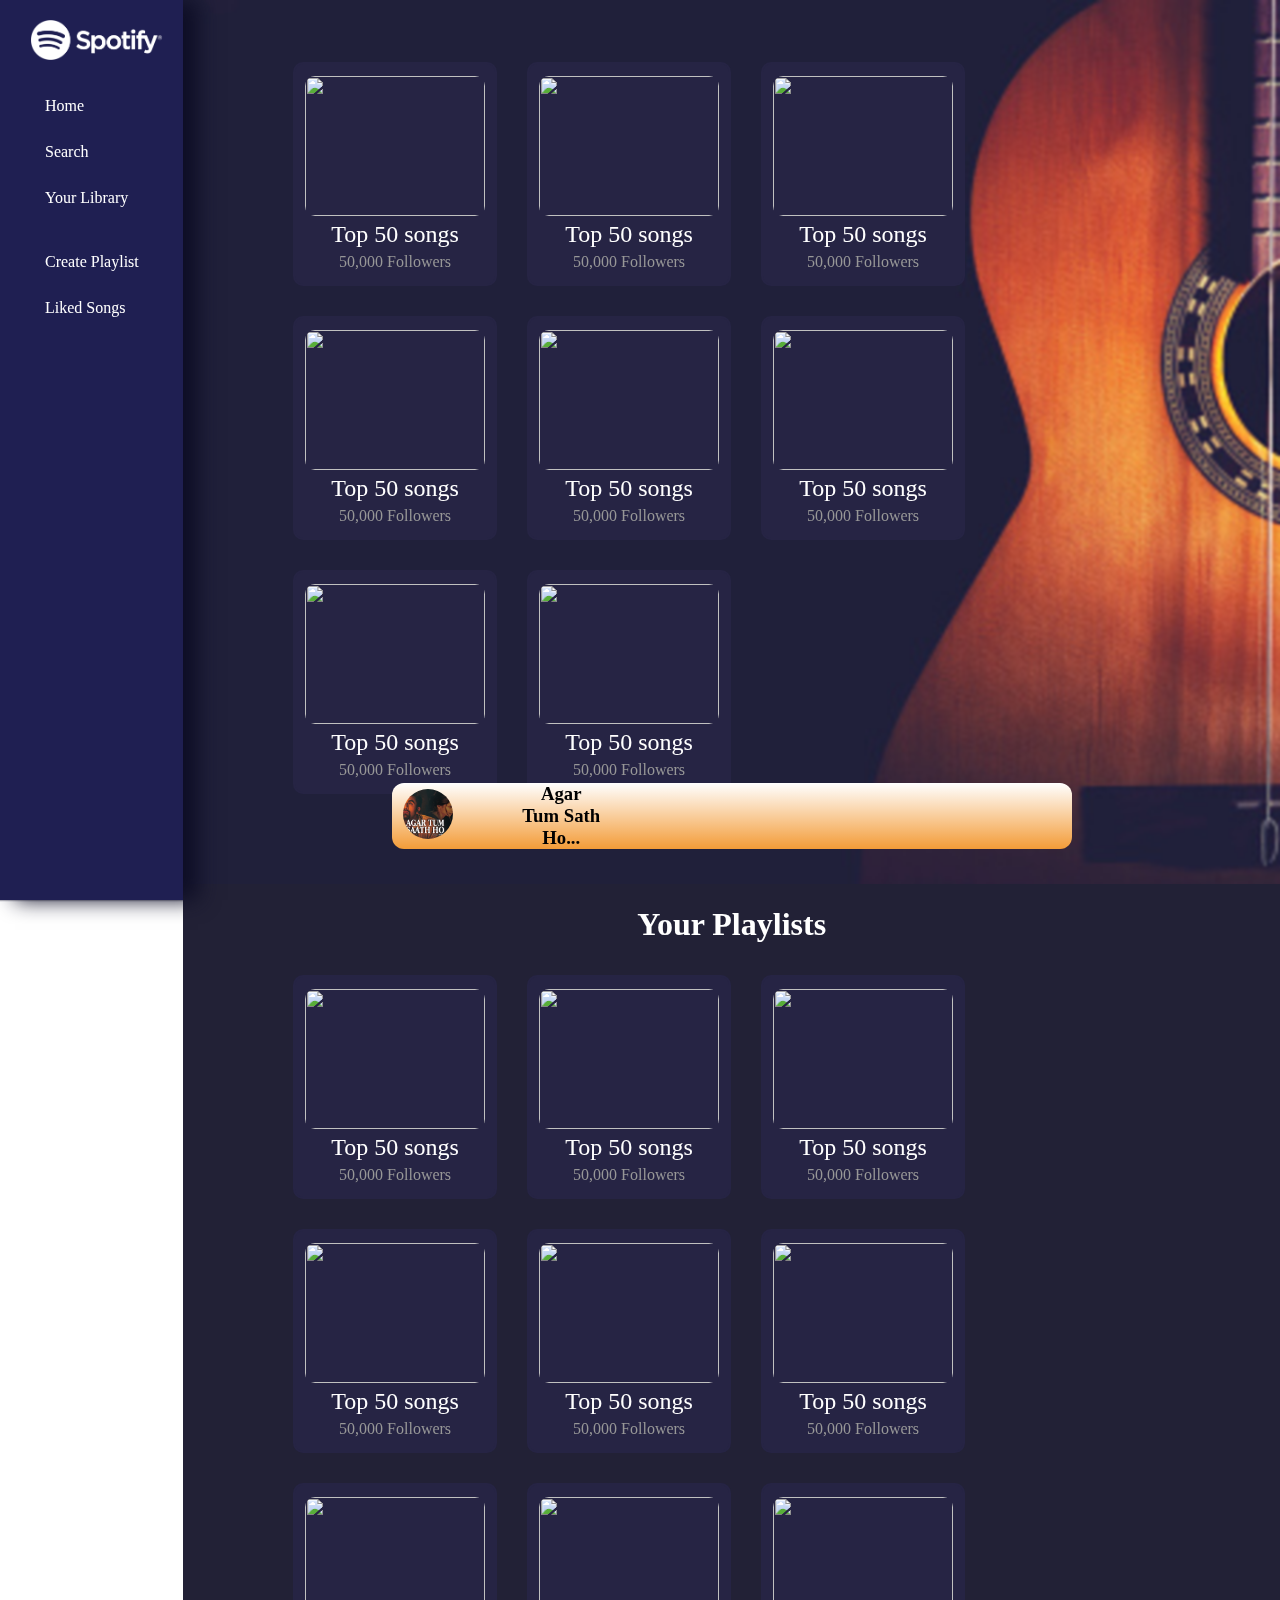
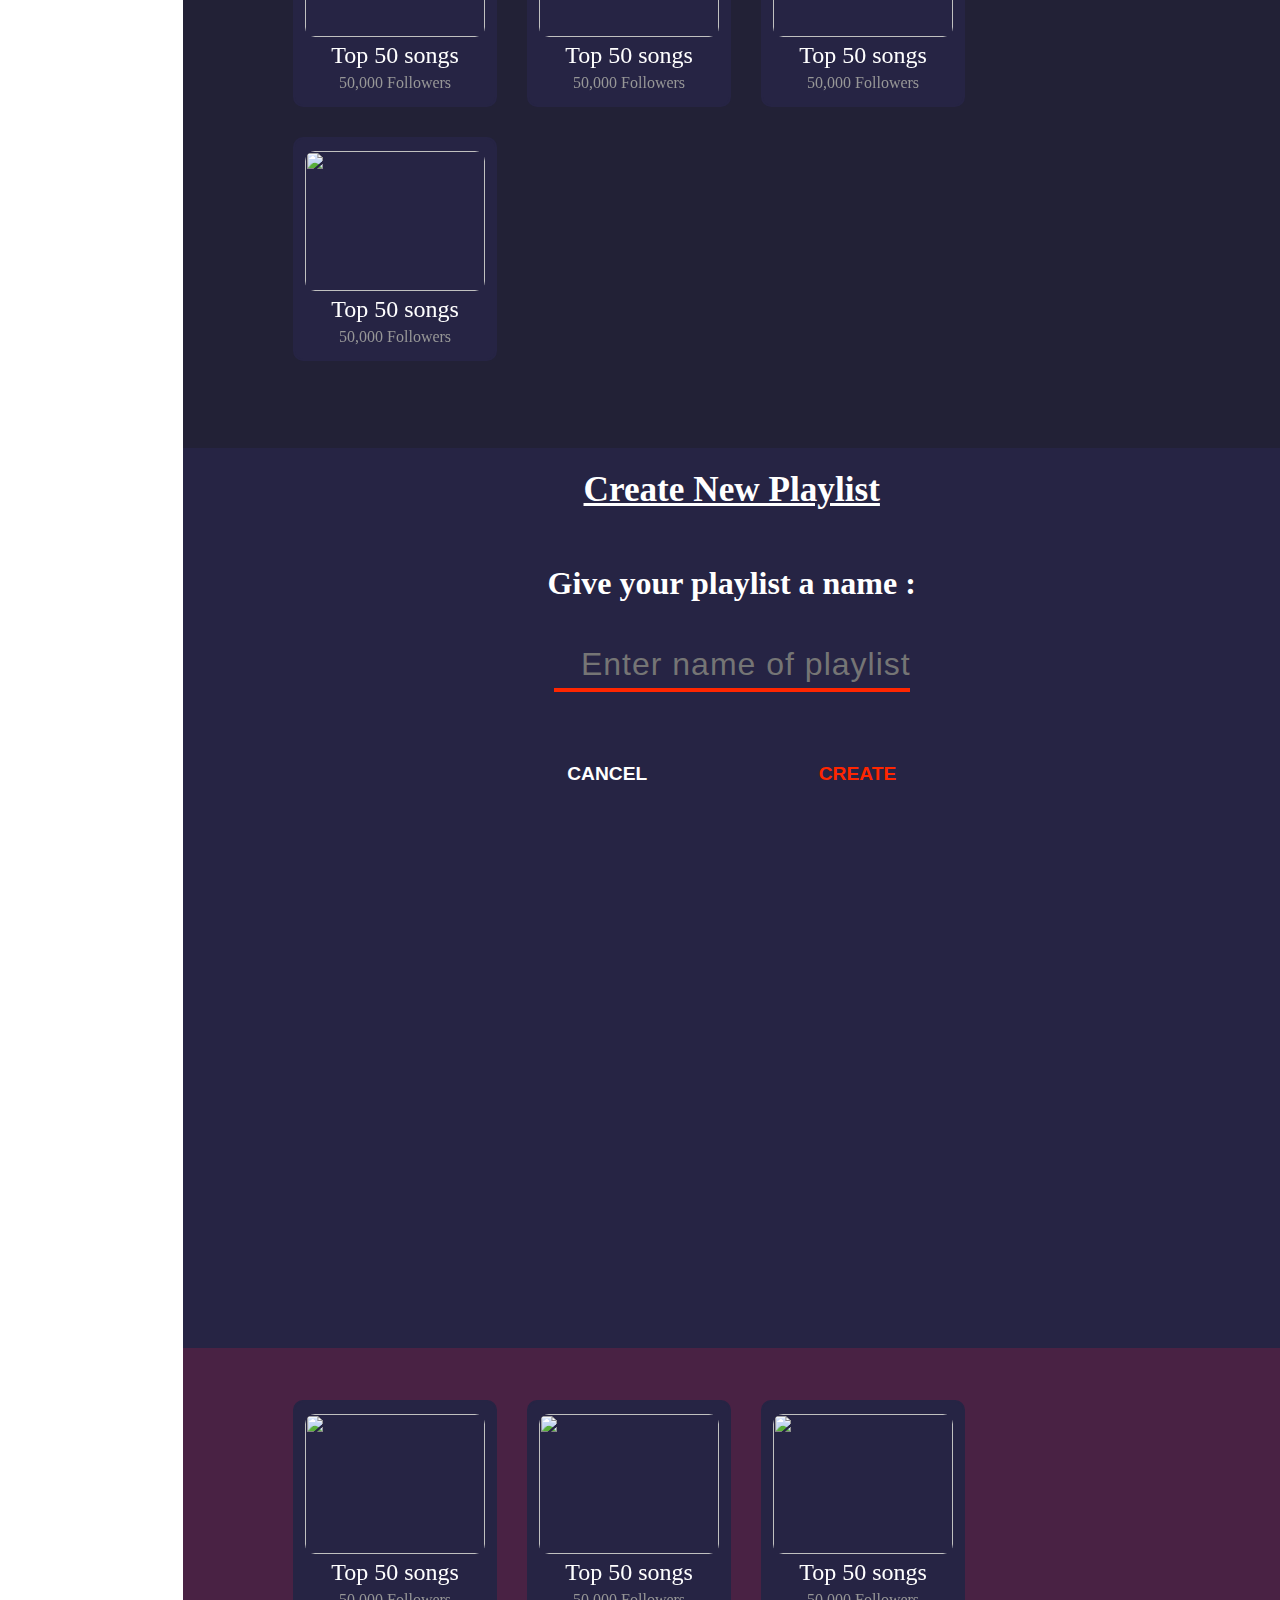
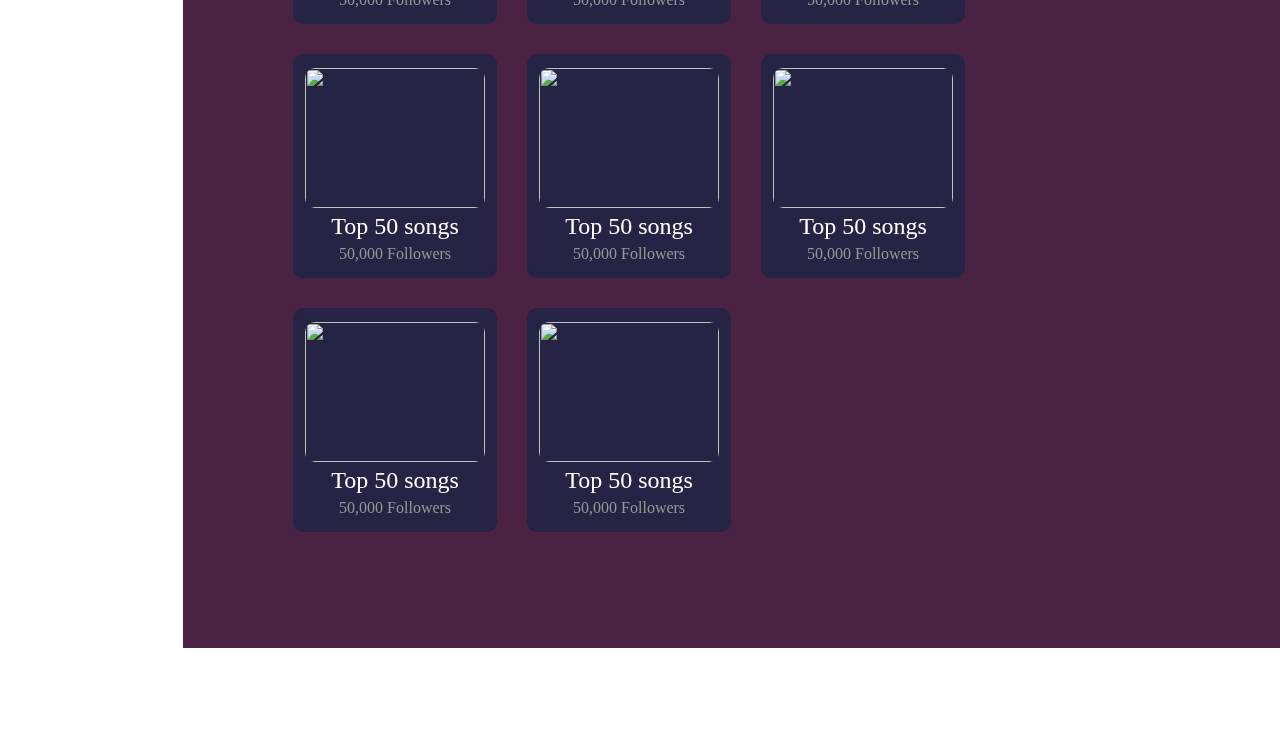
==== commit d7d1e04a: "style to create playlist" ====
--- a/index.html
+++ b/index.html
@@ -20,8 +20,8 @@
                 <li><i class="fa-solid fa-house"></i>Home</li>
             </a>
             <!--activeNavlist -->
-            <a href="#home" onclick="searchSongs()">
-                <li><i class="fa-solid fa-search"></i>Search </li>
+            <a >
+                <li onclick="searchSongs()"><i class="fa-solid fa-search"></i>Search </li>
             </a>
             <a href="#library">
                 <li><i class="fa-solid fa-lines-leaning"></i>Your Library</li>
@@ -76,7 +76,7 @@
                 <div class="options " id="options" align="center">
                     <!-- adding songs using javascript -->
                 </div>
-                <button class="cpBtn"><a href="#">CREATE PAYLIST</a></button>
+                <button class="cpBtn"><a href="#createPly">CREATE PLAYLIST</a></button>
 
             </aside>
             <div class="container" id="container">
@@ -229,7 +229,7 @@
         <section class="createPly" id="createPly">
             <h1>Create New Playlist</h1>
             <div class="form" id="form">
-                <label for="playlistName">Give your playlist a name </label>
+                <label for="playlistName">Give your playlist a name : </label>
                 <input type="text" class="playlistName" id="playlistName"
                 placeholder="Enter name of playlist ">
                 <div class="buttonFlex">
--- a/style.css
+++ b/style.css
@@ -170,17 +170,20 @@
 
 .home button {
     width: 80%;
-    border: white;
-    color: black;
+    /* border: #eb5504; */
+    color: #fff;
     margin: 20px;
     padding: 10px;
+    border-radius: 10px;
+    background-color: #eb5504;
     cursor: pointer;
     align-items: center;
 }
 
 a {
-    color: black;
     text-decoration: none;
+    color: #fff;
+    font-weight: 700;
 }
 
 .songitem {
@@ -514,13 +517,14 @@
     font-size: 1.5rem;
 }
 .createPly{
-    background-color: #9879b1;
+    background-color: #262444;
     display: flex;
     flex-direction: column;
     align-items: center;
     justify-content: flex-start;
     padding-top: 2%;
     position: relative;
+    color: #fff;
 }
 .createPly h1{
     text-decoration: underline;
@@ -543,7 +547,7 @@
 }
 .createPly input{
     width: 60%;
-    background-color: #9879b1;
+    background-color: #262444;
     border: none;
     border-bottom: 4px solid rgb(255 38 0);
     padding-left: 5%;
@@ -552,6 +556,7 @@
     caret-color: red;
     font-weight: 500;
     letter-spacing: 1px;
+    color: #fff;
 }
 .createPly input:focus-visible{
     outline-width: 0px;
@@ -566,14 +571,15 @@
     margin-top: 5%;
 }
 .createPly button{
-    background-color: #9879b1;
+    background-color: #262444;
 border: none;
 font-size: 1.2rem;
 font-weight: 700;
 cursor: pointer;
+color: #fff;
 }
 .createPly button:hover {
- text-shadow: 2px 1px 5px #262444;
+ text-shadow: 2px 1px 5px #000000;
 }
 .likedSongs{
     background-color: #492244;
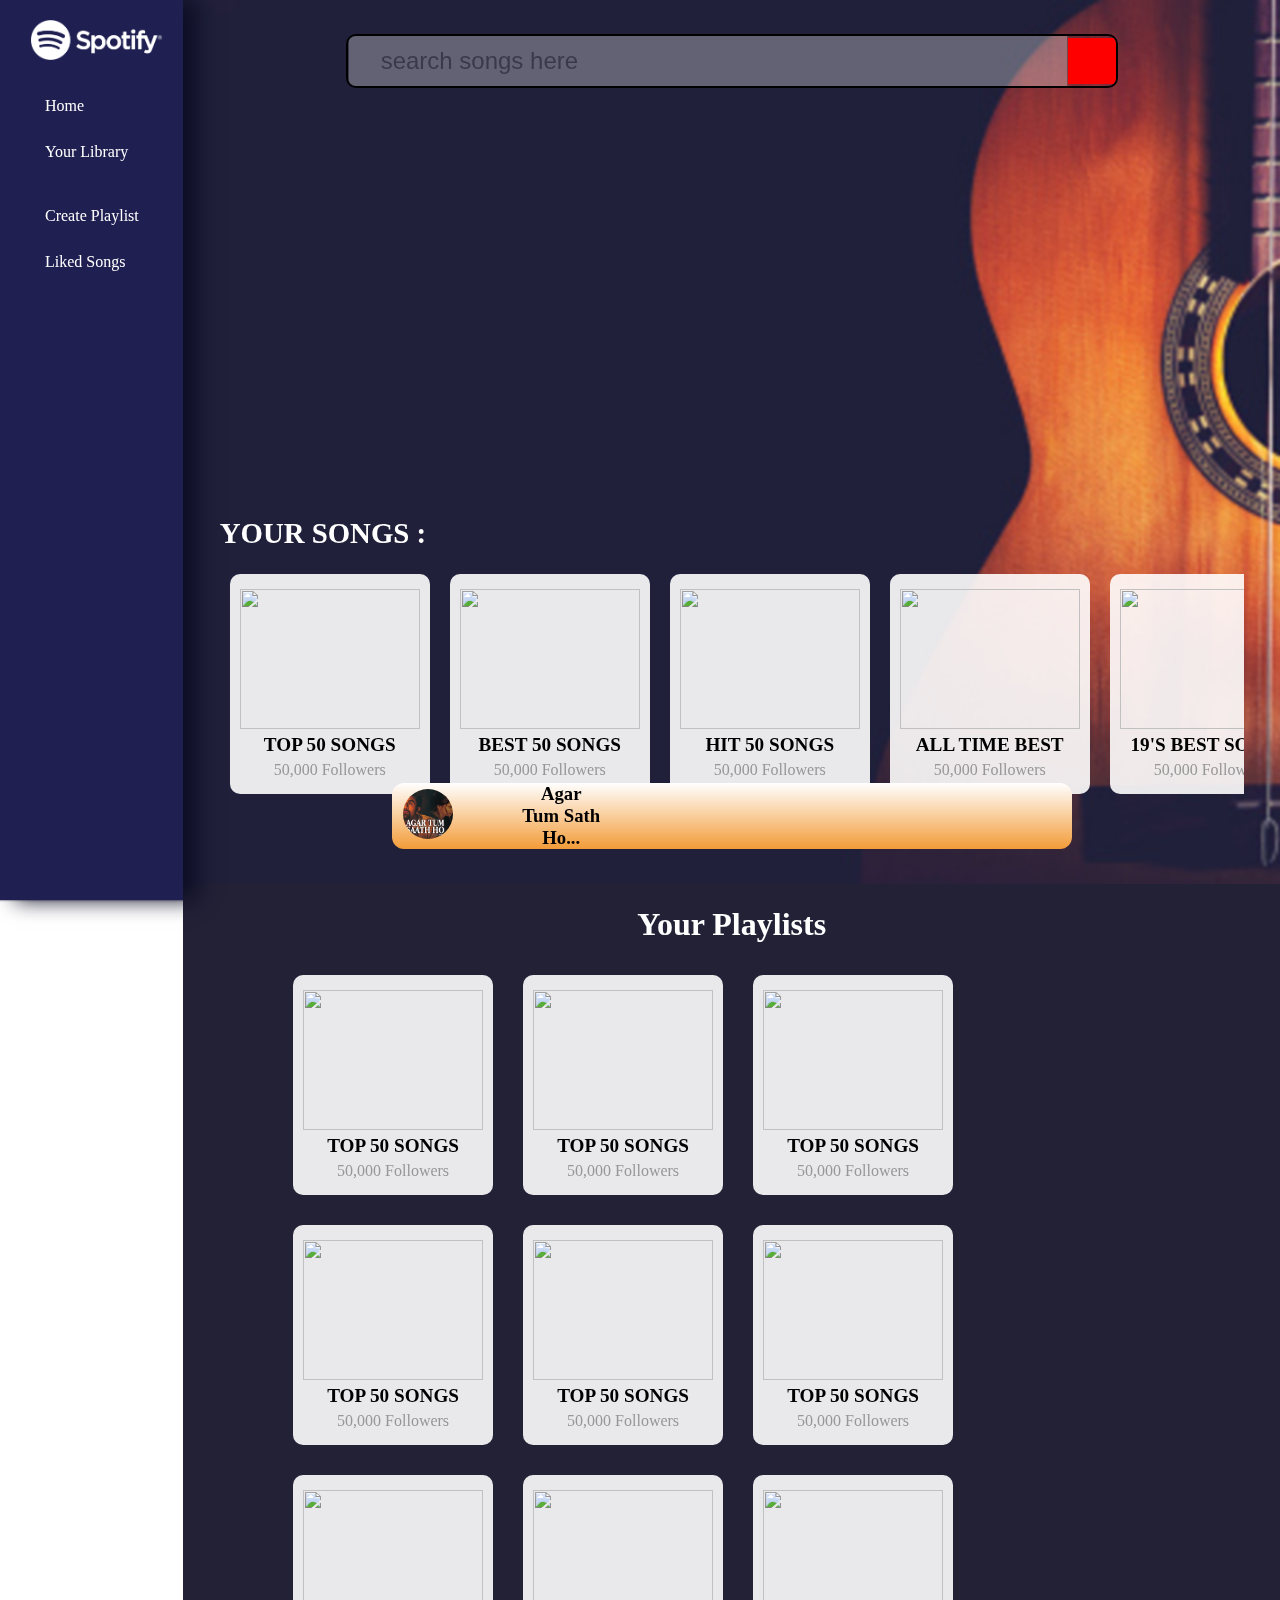
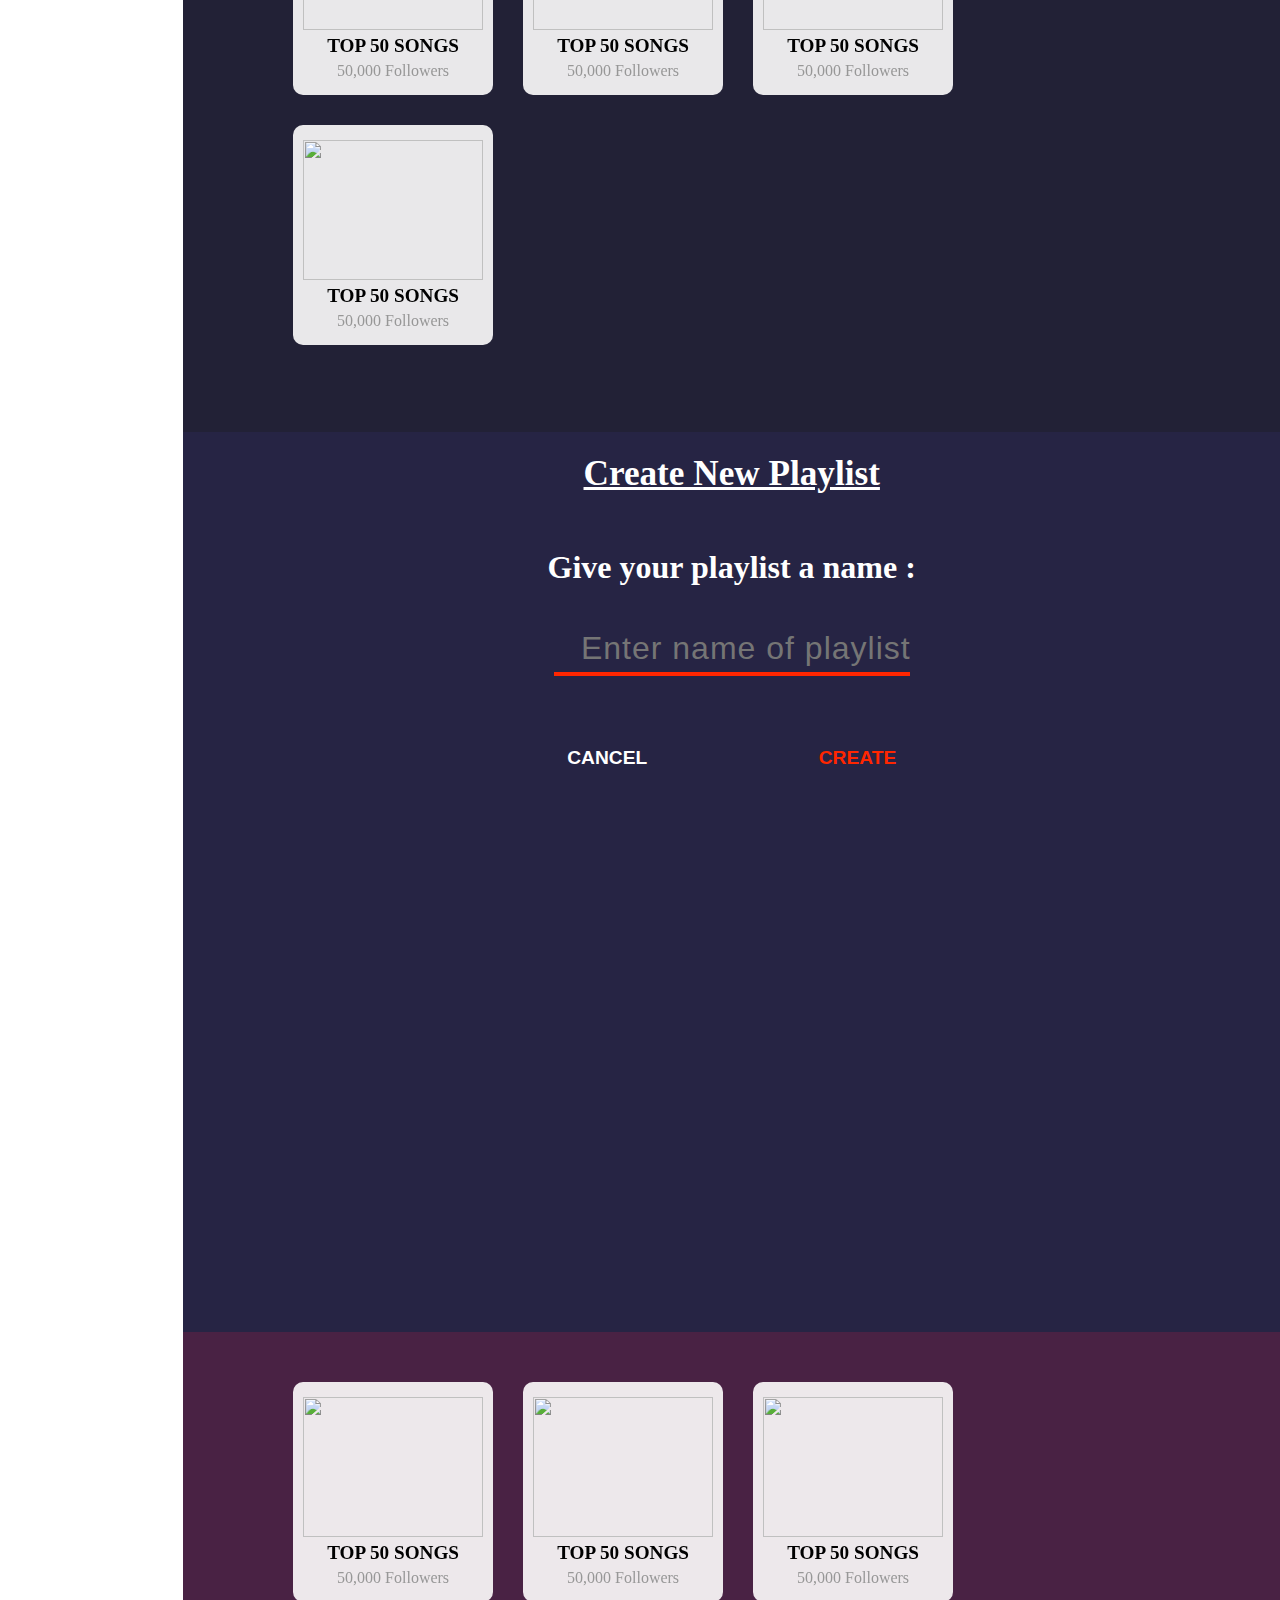
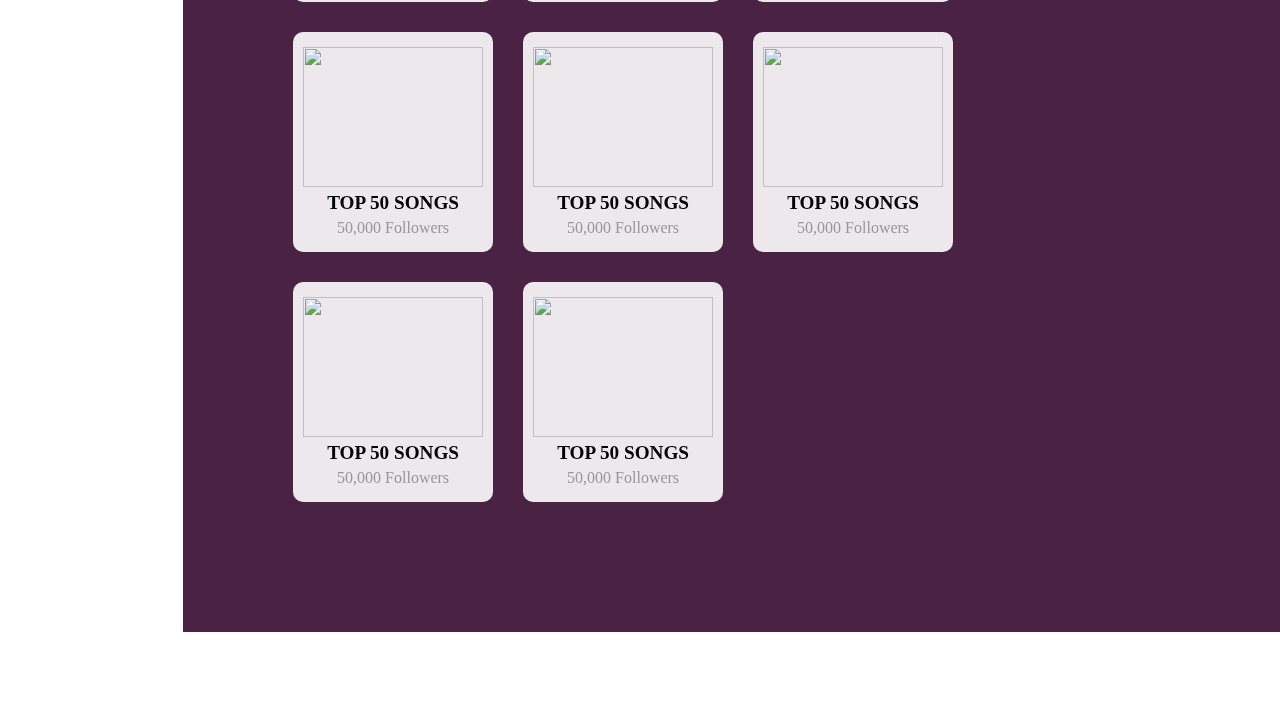
==== commit 75dbe8bd: "+1" ====
--- a/index.html
+++ b/index.html
@@ -20,9 +20,9 @@
                 <li><i class="fa-solid fa-house"></i>Home</li>
             </a>
             <!--activeNavlist -->
-            <a >
+            <!-- <a >
                 <li onclick="searchSongs()"><i class="fa-solid fa-search"></i>Search </li>
-            </a>
+            </a> -->
             <a href="#library">
                 <li><i class="fa-solid fa-lines-leaning"></i>Your Library</li>
             </a><br>
@@ -80,71 +80,73 @@
 
             </aside>
             <div class="container" id="container">
-                <div class="searchBar" id="searchBar">
-                    <input type="text" placeholder="search songs here">
+                <div class="searchBar" id="searchBar" onkeyup="searchSongs()">
+                    <input type="text" placeholder="search songs here"  id="input" >
                     <i class="fa-solid fa-search"></i>
                 </div>
                 <!-- playlists  -->
-                <div class="cardbody" id="cardbody">
-
-                    <div class="card">
-                        <a href=""><i class="fa-solid fa-play"></i></a>
-                        <img src="https://d2rd7etdn93tqb.cloudfront.net/wp-content/uploads/2022/03/spotify-playlist-cover-orange-headphones-032322.jpg"
-                            alt="" class="playlistimg">
-                        <p class="playlistname">Top 50 songs</p>
-                        <p class="followersNum">50,000 Followers</p>
-                    </div>
-                    <div class="card">
-                        <a href=""><i class="fa-solid fa-play"></i></a>
-                        <img src="https://d2rd7etdn93tqb.cloudfront.net/wp-content/uploads/2022/03/spotify-playlist-cover-orange-headphones-032322.jpg"
-                            alt="" class="playlistimg">
-                        <p class="playlistname">Top 50 songs</p>
-                        <p class="followersNum">50,000 Followers</p>
-                    </div>
-                    <div class="card">
-                        <a href=""><i class="fa-solid fa-play"></i></a>
-                        <img src="https://d2rd7etdn93tqb.cloudfront.net/wp-content/uploads/2022/03/spotify-playlist-cover-orange-headphones-032322.jpg"
-                            alt="" class="playlistimg">
-                        <p class="playlistname">Top 50 songs</p>
+                <div class="homeCards_main" id="homeCards_main">
+                    <h1 style="font-size: 1.8rem;line-height: 2px; color: #fff;">YOUR SONGS :</h1>
+                    <div class="homeCards" id="homeCards">
+                    <div class="card">
+                        <a href=""><i class="fa-solid fa-play"></i></a>
+                        <img src="https://d2rd7etdn93tqb.cloudfront.net/wp-content/uploads/2022/03/spotify-playlist-cover-orange-headphones-032322.jpg"
+                            alt="" class="playlistimg">
+                        <p class="playlistname">Top 50 songs</p>
+                        <p class="followersNum">50,000 Followers</p>
+                    </div>
+                    <div class="card">
+                        <a href=""><i class="fa-solid fa-play"></i></a>
+                        <img src="https://d2rd7etdn93tqb.cloudfront.net/wp-content/uploads/2022/03/spotify-playlist-cover-orange-headphones-032322.jpg"
+                            alt="" class="playlistimg">
+                        <p class="playlistname">best 50 songs</p>
+                        <p class="followersNum">50,000 Followers</p>
+                    </div>
+                    <div class="card">
+                        <a href=""><i class="fa-solid fa-play"></i></a>
+                        <img src="https://d2rd7etdn93tqb.cloudfront.net/wp-content/uploads/2022/03/spotify-playlist-cover-orange-headphones-032322.jpg"
+                            alt="" class="playlistimg">
+                        <p class="playlistname">hit 50 songs</p>
                         <p class="followersNum">50,000 Followers</p>
                     </div>
                     <div class="card">
                         <a href=""><i class="fa-solid fa-play"></i></a>
                         <img src="https://i.pinimg.com/736x/3b/f8/bd/3bf8bd524236f7af4940bd4ff002477f.jpg" alt=""
                             class="playlistimg">
-                        <p class="playlistname">Top 50 songs</p>
+                        <p class="playlistname">all time best</p>
                         <p class="followersNum">50,000 Followers</p>
                     </div>
                     <div class="card">
                         <a href=""><i class="fa-solid fa-play"></i></a>
                         <img src="https://i.pinimg.com/originals/9a/34/6c/9a346ce2b3c028e3bab04700a5adfa4a.png" alt=""
                             class="playlistimg">
-                        <p class="playlistname">Top 50 songs</p>
-                        <p class="followersNum">50,000 Followers</p>
-                    </div>
-                    <div class="card">
-                        <a href=""><i class="fa-solid fa-play"></i></a>
-                        <img src="https://d2rd7etdn93tqb.cloudfront.net/wp-content/uploads/2022/03/spotify-playlist-cover-orange-headphones-032322.jpg"
-                            alt="" class="playlistimg">
-                        <p class="playlistname">Top 50 songs</p>
+                        <p class="playlistname">19's best songs</p>
+                        <p class="followersNum">50,000 Followers</p>
+                    </div>
+                    <div class="card">
+                        <a href=""><i class="fa-solid fa-play"></i></a>
+                        <img src="https://d2rd7etdn93tqb.cloudfront.net/wp-content/uploads/2022/03/spotify-playlist-cover-orange-headphones-032322.jpg"
+                            alt="" class="playlistimg">
+                        <p class="playlistname">rap 50 songs</p>
                         <p class="followersNum">50,000 Followers</p>
                     </div>
                     <div class="card">
                         <a href=""><i class="fa-solid fa-play"></i></a>
                         <img src="https://i.pinimg.com/736x/3b/f8/bd/3bf8bd524236f7af4940bd4ff002477f.jpg" alt=""
                             class="playlistimg">
-                        <p class="playlistname">Top 50 songs</p>
-                        <p class="followersNum">50,000 Followers</p>
+                        <p class="playlistname">hip hop 50 songs</p>
+                        <p class="followersNum">50,000 Followers</p>
+                        
                     </div>
                     <div class="card">
                         <a href=""><i class="fa-solid fa-play"></i></a>
                         <img src="https://i.pinimg.com/originals/9a/34/6c/9a346ce2b3c028e3bab04700a5adfa4a.png" alt=""
                             class="playlistimg">
-                        <p class="playlistname">Top 50 songs</p>
-                        <p class="followersNum">50,000 Followers</p>
-                    </div>
-
-
+                        <p class="playlistname">super hit 50 songs</p>
+                        <p class="followersNum">50,000 Followers</p>
+                    </div> 
+
+                </div>
                 </div>
 
         </section>
--- a/style.css
+++ b/style.css
@@ -6,16 +6,19 @@
     margin: 0;
     padding: 0;
 }
-::-webkit-scrollbar{
+
+::-webkit-scrollbar {
     display: none;
 }
 
-i{
+i {
     cursor: pointer;
 }
-i:hover{
+
+i:hover {
     transform: scale(1.2);
 }
+
 body {
     background: url(image/background1.png) no-repeat center center fixed;
     -webkit-background-size: cover;
@@ -28,7 +31,7 @@
     flex-wrap: nowrap;
     /* justify-content: flex-end; */
     transition: all 0.3s ease;
-gap: 0;
+    gap: 0;
 }
 
 .navbar {
@@ -98,13 +101,30 @@
     flex-wrap: nowrap;
     align-items: center;
     box-sizing: border-box;
-   
+
 }
 
 .home {
     /* overflow: hidden; */
     justify-content: center;
     position: relative;
+    overflow: hidden;
+}
+
+.homeCards {
+    display: flex;
+    flex-direction: row;
+    flex-wrap: nowrap;
+    height: 300px;
+    justify-content: flex-start;
+    overflow-x: scroll;
+    align-items: center;
+    position: relative;
+    width: 80vw;
+}
+
+.homeCards .card {
+    margin: 0px 10px;
 }
 
 aside {
@@ -234,15 +254,17 @@
     color: rgb(255, 38, 0);
 }
 
-.container, .likedSongContainer{
+.container,
+.likedSongContainer {
     display: flex;
     width: 100%;
     height: 100vh;
-    justify-content: center;
+    justify-content: space-between;
     align-items: center;
     flex-wrap: nowrap;
     flex-direction: column;
     transition: all 0.3s ease;
+    padding: 50px 0;
 }
 
 #box .songname h3 {
@@ -253,16 +275,17 @@
 .activeBox .animation input {
     display: block;
 }
- .animation input {
+
+.animation input {
     width: 90%;
     padding: 10px 0;
     cursor: pointer;
     color: rgb(255, 4, 4);
     caret-color: coral;
-display: none;
-}
-
- .box {
+    display: none;
+}
+
+.box {
     padding: 2% 1%;
     background: linear-gradient(#fff, rgb(243, 156, 56));
     color: wheat;
@@ -280,13 +303,17 @@
     align-items: center;
     justify-content: space-around;
 }
-.box:hover .upIcon{
-    display: flex;
-}
-.activeBox:hover .downIcon{
-    display: flex;
-}
-.upIcon , .downIcon{
+
+.box:hover .upIcon {
+    display: flex;
+}
+
+.activeBox:hover .downIcon {
+    display: flex;
+}
+
+.upIcon,
+.downIcon {
     position: absolute;
     height: 30px;
     width: 40px;
@@ -302,6 +329,7 @@
     justify-content: center;
     transition: all 0.3s ease-in;
 }
+
 /* .downIcon{
     position: absolute;
     height: 30px;
@@ -319,7 +347,7 @@
     transition: all 0.3s ease-in;
 } */
 
- .activeBox {
+.activeBox {
     padding: 2%;
     background: linear-gradient(#fff, rgb(243, 156, 56));
     color: wheat;
@@ -336,11 +364,11 @@
     justify-content: space-around;
     top: 12%;
     left: 50%;
-    transform: translate(-50%,-50%);
-} 
-
- .songimg .mainimg {
-    height:50px;
+    transform: translate(-50%, -50%);
+}
+
+.songimg .mainimg {
+    height: 50px;
     width: 50px;
     border-radius: 50%;
     /* padding: 20px 0; */
@@ -348,12 +376,13 @@
     animation-iteration-count: infinite;
 
 }
+
 .activeBox .songimg .mainimg {
     height: 300px;
     width: 300px;
 }
 
- .songimg .gif {
+.songimg .gif {
     height: 200px;
     width: 200px;
     /* border-radius: 50%; */
@@ -398,8 +427,8 @@
 
 .heading {
     color: #fff;
-font-size: 2rem;
-margin-bottom: 2rem;
+    font-size: 2rem;
+    margin-bottom: 2rem;
 }
 
 .cardbody {
@@ -412,39 +441,45 @@
     margin-bottom: 6%;
 }
 
-.cardbody .card {
+.card {
     height: 200px;
     width: 200px;
     border-radius: 10px;
     display: flex;
-    background-color: #262444;
-    flex-direction: column;
-    flex-wrap: nowrap;
-    border: 2px solid #262444;
+    background-color: rgba(255, 254, 254, 0.9);
+    flex-direction: column;
+    flex-wrap: nowrap;
+    /* border: 2px solid #262444; */
     align-items: center;
     justify-content: center;
     gap: 5px;
-    padding: 10px 0;
-    position: relative;
-}
-.card:hover a{
-    display: flex;
-}
-.card:hover{
+    padding: 10px 0px;
+    position: relative;
+}
+
+.card:hover a {
+    display: flex;
+}
+
+.card:hover {
     background-color: #2e2a56;
 }
-.card:hover img{
-   transform: scale(0.9);
+
+.card:hover img {
+    transform: scale(0.9);
+    border-radius: 20%;
 }
 
 .card img {
     width: 180px;
     height: 140px;
     border-radius: 10px;
-transition: all 0.3s ease;
-}
-
-.card a{
+    padding: 0 10px;
+    overflow: hidden;
+    transition: all 0.3s ease;
+}
+
+.card a {
     position: absolute;
     background-color: rgb(255, 38, 0);
     height: 45px;
@@ -456,24 +491,31 @@
     bottom: 77px;
     right: 22px;
     display: none;
-    box-shadow: 1px 1px 10px rgb(255 38 0), -1px -1px 10px rgb(235, 230, 229);
-}
-.card a i{
+    box-shadow: 0px -5px 14px rgb(255 38 0), -1px -1px 0px rgb(235 230 229);
+
+}
+
+.card a i {
     font-size: 1.2rem;
     transition: all 0.5s ease;
     /* z-index: 1000; */
 }
-
-.card .playlistname {
-    color: #fff;
-    font-size: 1.5rem;
+.playlistname {
+    color: #000;
+    font-size: 1.2rem;
+    font-weight: 700;
+ text-transform: uppercase;
+}
+.card:hover .playlistname {
+    color: #fff;
 }
 
 .card .followersNum {
     color: rgb(151, 151, 151);
     font-size: 1rem;
 }
-.row{
+
+.row {
     display: flex;
     flex-direction: column;
     flex-wrap: nowrap;
@@ -482,15 +524,16 @@
     position: relative;
     transition: all 0.3s ease;
 }
-.searchBar{
-    display: flex;
-    flex-direction: row;
-    flex-wrap: nowrap;
-    position: relative;
-    top: -150%;
+
+.searchBar {
+    display: flex;
+    flex-direction: row;
+    flex-wrap: nowrap;
+    position: relative;
+    top: 0%;
     height: 50px;
     border-radius: 10px;
-    width: 80%;
+    width: 70%;
     overflow: hidden;
     border: 2px solid black;
     justify-content: flex-start;
@@ -498,13 +541,20 @@
     transition: all 0.5s ease;
     z-index: 100;
 }
-.searchBar input{
+
+.searchBar input {
     height: 100%;
     width: 100%;
     padding-left: 4%;
     font-size: 1.5rem;
-}
-.searchBar i{
+    filter: opacity(0.3);
+}
+
+.searchBar input:focus {
+    filter: opacity(1);
+}
+
+.searchBar i {
     position: relative;
     text-align: center;
     text-align: center;
@@ -516,7 +566,8 @@
     padding: 3% 0;
     font-size: 1.5rem;
 }
-.createPly{
+
+.createPly {
     background-color: #262444;
     display: flex;
     flex-direction: column;
@@ -526,26 +577,30 @@
     position: relative;
     color: #fff;
 }
-.createPly h1{
+
+.createPly h1 {
     text-decoration: underline;
     font-size: 2.2rem;
 }
-.createPly .form{
-position: relative;
-width: 50%;
-height: 50%;
-display: flex;
-flex-direction: column;
-align-items: center;
-justify-content: flex-start;
-margin-top: 5%;
-gap: 10%;
-}
-.createPly label{
+
+.createPly .form {
+    position: relative;
+    width: 50%;
+    height: 50%;
+    display: flex;
+    flex-direction: column;
+    align-items: center;
+    justify-content: flex-start;
+    margin-top: 5%;
+    gap: 10%;
+}
+
+.createPly label {
     font-size: 2rem;
     font-weight: 600;
 }
-.createPly input{
+
+.createPly input {
     width: 60%;
     background-color: #262444;
     border: none;
@@ -558,10 +613,12 @@
     letter-spacing: 1px;
     color: #fff;
 }
-.createPly input:focus-visible{
+
+.createPly input:focus-visible {
     outline-width: 0px;
 }
-.createPly .buttonFlex{
+
+.createPly .buttonFlex {
     display: flex;
     flex-direction: row;
     flex-wrap: nowrap;
@@ -570,18 +627,21 @@
     width: 60%;
     margin-top: 5%;
 }
-.createPly button{
+
+.createPly button {
     background-color: #262444;
-border: none;
-font-size: 1.2rem;
-font-weight: 700;
-cursor: pointer;
-color: #fff;
-}
+    border: none;
+    font-size: 1.2rem;
+    font-weight: 700;
+    cursor: pointer;
+    color: #fff;
+}
+
 .createPly button:hover {
- text-shadow: 2px 1px 5px #000000;
-}
-.likedSongs{
+    text-shadow: 2px 1px 5px #000000;
+}
+
+.likedSongs {
     background-color: #492244;
 }
 
@@ -620,12 +680,12 @@
         align-items: center;
     }
 
-     .box {
+    .box {
         /* width: 45%; */
         height: 80vh;
     }
 
-     #box .songimg .mainimg {
+    #box .songimg .mainimg {
         margin: 3%;
         position: relative;
         height: 280px;
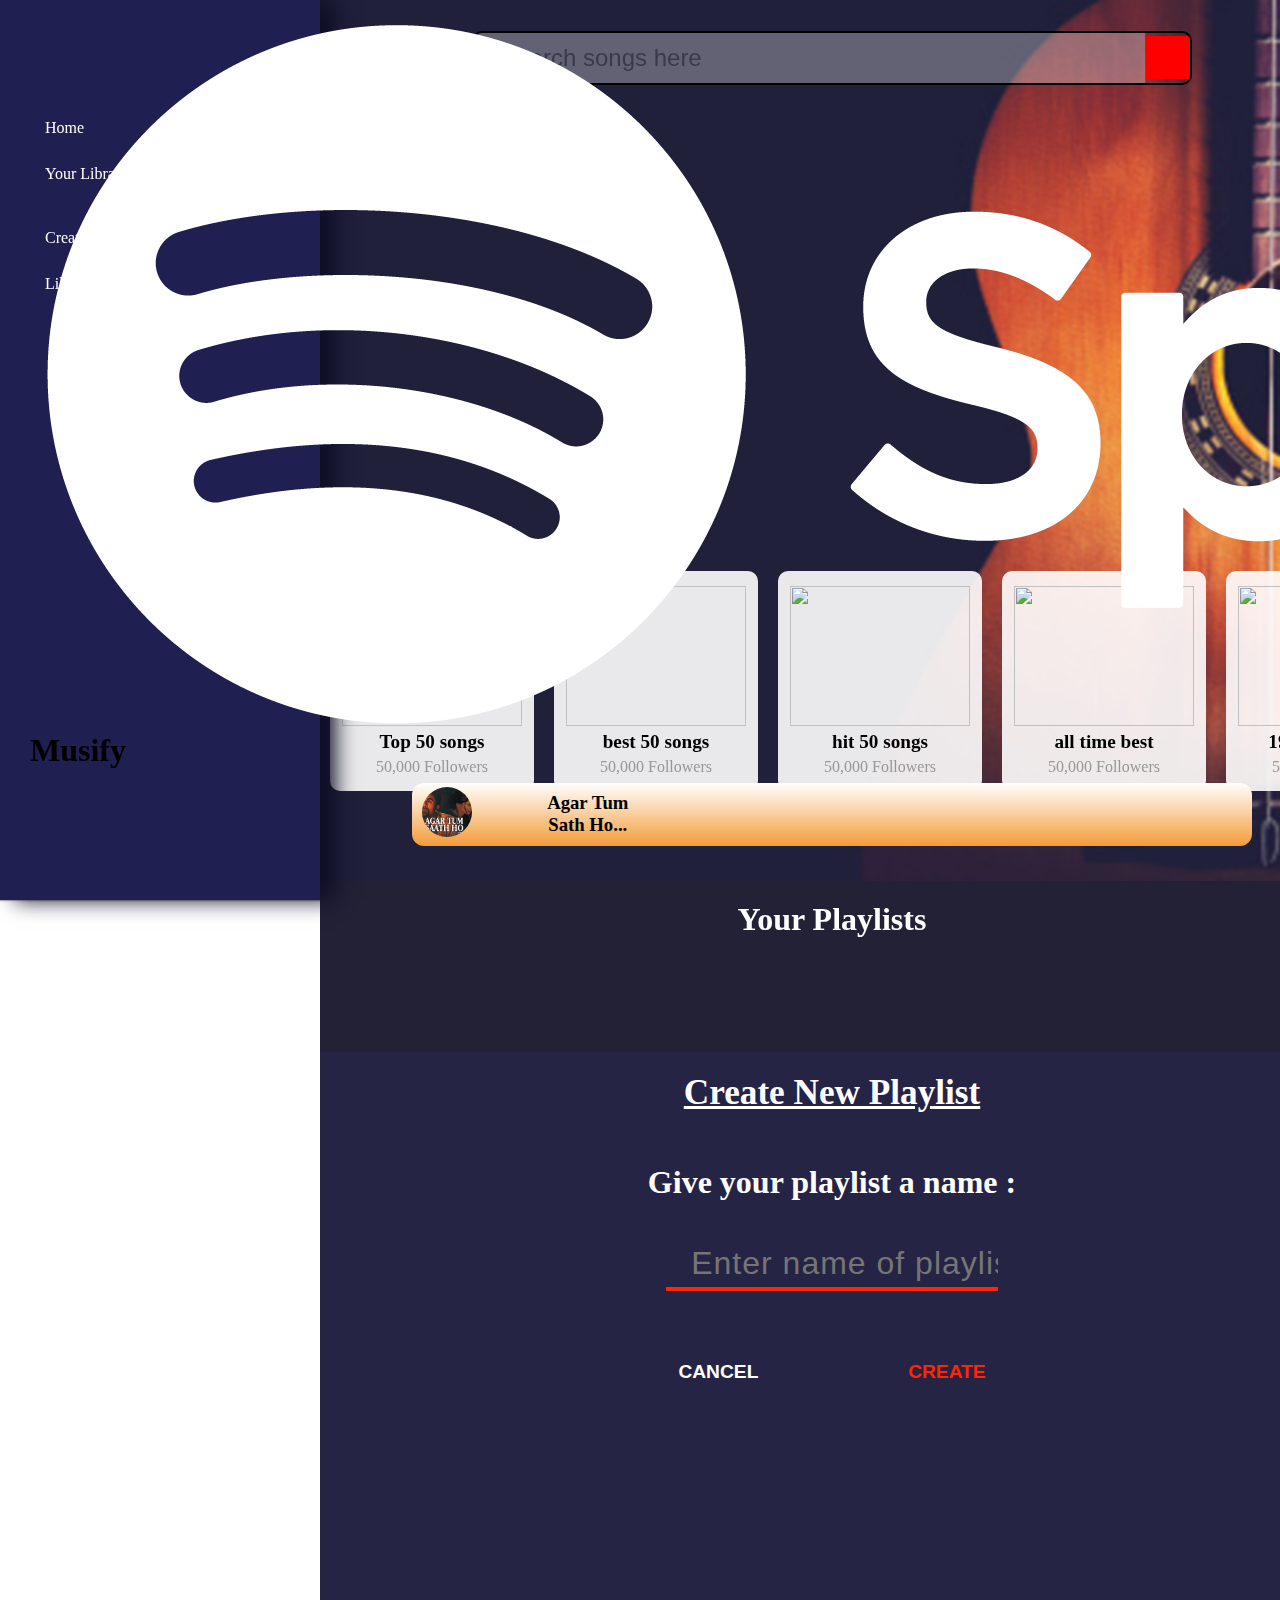
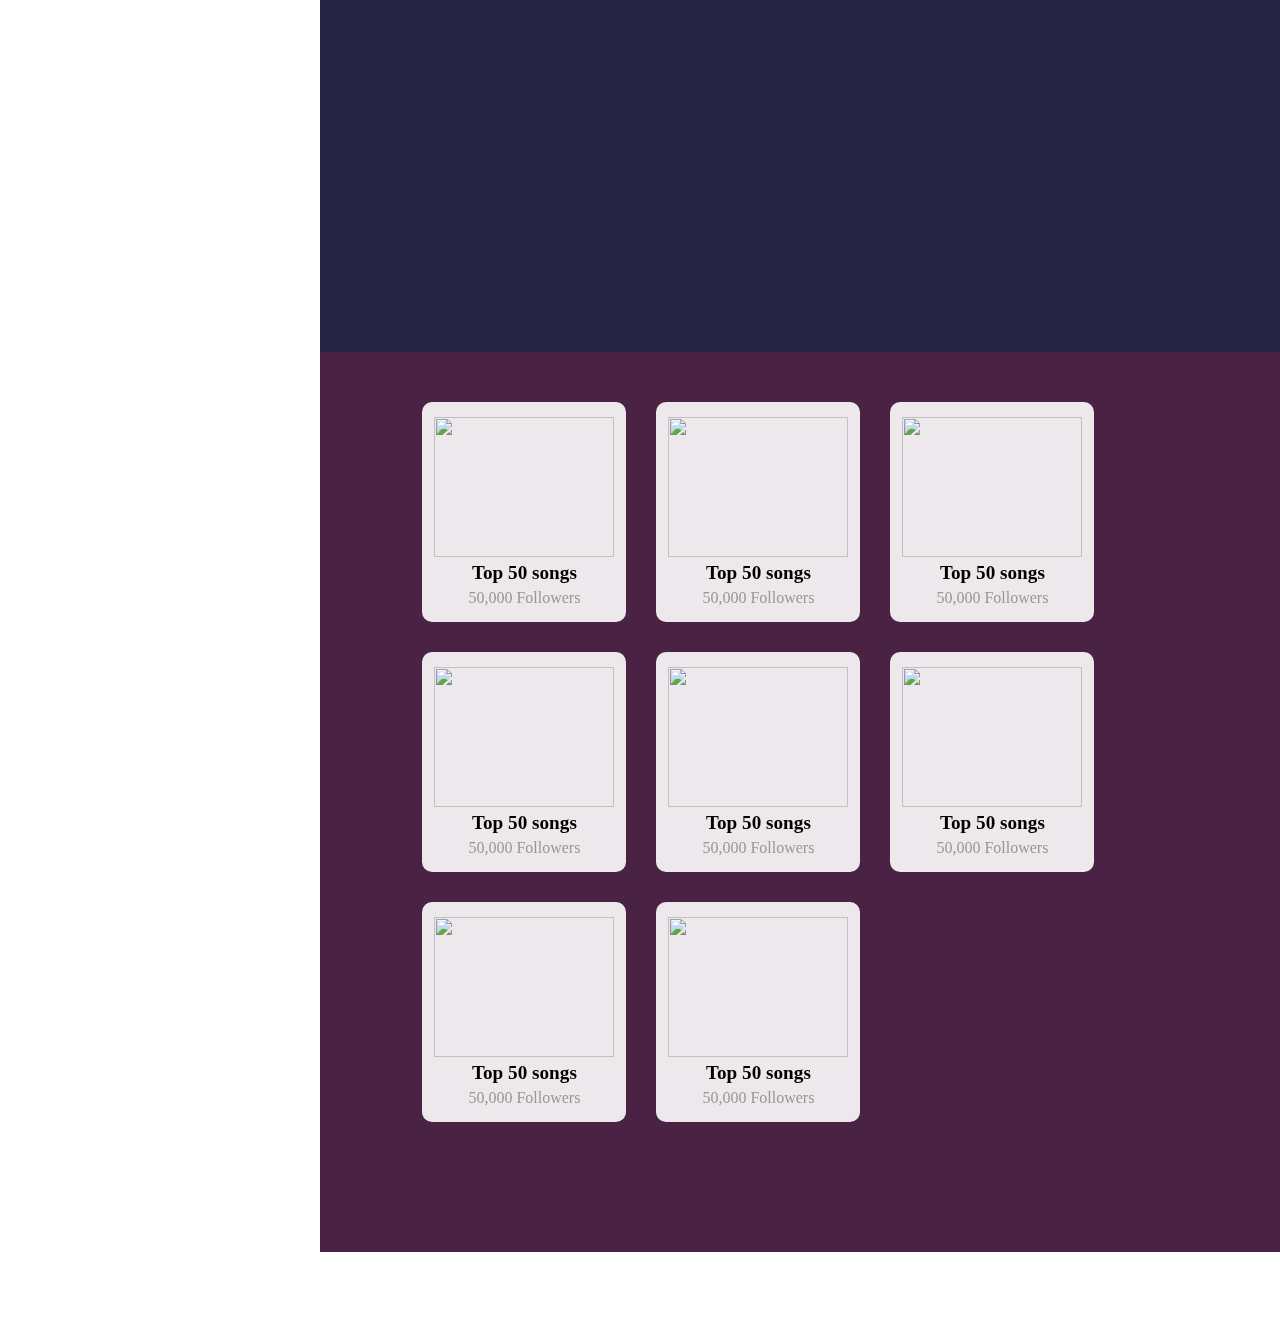
==== commit 055949dc: "Update index.html" ====
--- a/index.html
+++ b/index.html
@@ -14,7 +14,12 @@
 <body>
 
     <div class="navbar" id="navbar">
-        <img src="./image/logo.png" alt="Spotify" class="logo">
+        <!-- <img src="./image/logo.png" alt="Spotify" class="logo">
+         -->
+         <div class="logo">
+             <img src="./image/logo.png">
+             <h1 class="logoName">Musify</h1>
+         </div>
         <ul class="navList">
             <a href="#home">
                 <li><i class="fa-solid fa-house"></i>Home</li>
@@ -58,6 +63,9 @@
 
             <div class="playpause">
                 <!-- <i class="fa-solid fa-heart"></i> -->
+                <a href="" id="download_music" class="download_music" download><i
+                    class="fa-solid fa-cloud-arrow-down"></i></a>
+
                 <i class="fa-regular fa-heart" id="likeBtn" onclick="likeBtn()"></i>
                 <i class="fas fa-2x fa-step-backward" id="previous"></i>
                 <i id="masterplay" class="far fa-2x fa-play-circle"></i>
@@ -86,52 +94,52 @@
                 </div>
                 <!-- playlists  -->
                 <div class="homeCards_main" id="homeCards_main">
-                    <h1 style="font-size: 1.8rem;line-height: 2px; color: #fff;">YOUR SONGS :</h1>
+                    <h1 style="font-size: 1.8rem;line-height: 2px; color: #fff;" id="searchSongHeading">BEST SONGS :</h1>
                     <div class="homeCards" id="homeCards">
-                    <div class="card">
-                        <a href=""><i class="fa-solid fa-play"></i></a>
-                        <img src="https://d2rd7etdn93tqb.cloudfront.net/wp-content/uploads/2022/03/spotify-playlist-cover-orange-headphones-032322.jpg"
-                            alt="" class="playlistimg">
-                        <p class="playlistname">Top 50 songs</p>
-                        <p class="followersNum">50,000 Followers</p>
-                    </div>
-                    <div class="card">
-                        <a href=""><i class="fa-solid fa-play"></i></a>
+                    <div class="card searchCard">
+                        <a href="#"><i class="fa-solid fa-play" onclick="menuBtnClick()"></i></a>
+                        <img src="https://d2rd7etdn93tqb.cloudfront.net/wp-content/uploads/2022/03/spotify-playlist-cover-orange-headphones-032322.jpg"
+                            alt="" class="playlistimg">
+                        <p class="playlistname">Top 50 songs</p>
+                        <p class="followersNum">50,000 Followers</p>
+                    </div>
+                    <div class="card">
+                        <a href="#"><i class="fa-solid fa-play" onclick="menuBtnClick()"></i></a>
                         <img src="https://d2rd7etdn93tqb.cloudfront.net/wp-content/uploads/2022/03/spotify-playlist-cover-orange-headphones-032322.jpg"
                             alt="" class="playlistimg">
                         <p class="playlistname">best 50 songs</p>
                         <p class="followersNum">50,000 Followers</p>
                     </div>
                     <div class="card">
-                        <a href=""><i class="fa-solid fa-play"></i></a>
+                        <a href="#"><i class="fa-solid fa-play" onclick="menuBtnClick()"></i></a>
                         <img src="https://d2rd7etdn93tqb.cloudfront.net/wp-content/uploads/2022/03/spotify-playlist-cover-orange-headphones-032322.jpg"
                             alt="" class="playlistimg">
                         <p class="playlistname">hit 50 songs</p>
                         <p class="followersNum">50,000 Followers</p>
                     </div>
                     <div class="card">
-                        <a href=""><i class="fa-solid fa-play"></i></a>
+                        <a href="#"><i class="fa-solid fa-play" onclick="menuBtnClick()"></i></a>
                         <img src="https://i.pinimg.com/736x/3b/f8/bd/3bf8bd524236f7af4940bd4ff002477f.jpg" alt=""
                             class="playlistimg">
                         <p class="playlistname">all time best</p>
                         <p class="followersNum">50,000 Followers</p>
                     </div>
                     <div class="card">
-                        <a href=""><i class="fa-solid fa-play"></i></a>
+                        <a href="#"><i class="fa-solid fa-play" onclick="menuBtnClick()"></i></a>
                         <img src="https://i.pinimg.com/originals/9a/34/6c/9a346ce2b3c028e3bab04700a5adfa4a.png" alt=""
                             class="playlistimg">
                         <p class="playlistname">19's best songs</p>
                         <p class="followersNum">50,000 Followers</p>
                     </div>
                     <div class="card">
-                        <a href=""><i class="fa-solid fa-play"></i></a>
+                        <a href="#"><i class="fa-solid fa-play" onclick="menuBtnClick()"></i></a>
                         <img src="https://d2rd7etdn93tqb.cloudfront.net/wp-content/uploads/2022/03/spotify-playlist-cover-orange-headphones-032322.jpg"
                             alt="" class="playlistimg">
                         <p class="playlistname">rap 50 songs</p>
                         <p class="followersNum">50,000 Followers</p>
                     </div>
                     <div class="card">
-                        <a href=""><i class="fa-solid fa-play"></i></a>
+                        <a href="#"><i class="fa-solid fa-play" onclick="menuBtnClick()"></i></a>
                         <img src="https://i.pinimg.com/736x/3b/f8/bd/3bf8bd524236f7af4940bd4ff002477f.jpg" alt=""
                             class="playlistimg">
                         <p class="playlistname">hip hop 50 songs</p>
@@ -139,7 +147,7 @@
                         
                     </div>
                     <div class="card">
-                        <a href=""><i class="fa-solid fa-play"></i></a>
+                        <a href="#"><i class="fa-solid fa-play" onclick="menuBtnClick()"></i></a>
                         <img src="https://i.pinimg.com/originals/9a/34/6c/9a346ce2b3c028e3bab04700a5adfa4a.png" alt=""
                             class="playlistimg">
                         <p class="playlistname">super hit 50 songs</p>
@@ -154,7 +162,7 @@
         <section class="library" id="library">
             <h1 class="heading">Your Playlists</h1>
             <div class="cardbody" id="cardbody">
-                <div class="card">
+                <!-- <div class="card">
                     <a href="#home" onclick=" makeAllplays()"><i class="fa-solid fa-play"></i></a>
                     <img src="https://i.pinimg.com/originals/8d/64/e9/8d64e974c73f8cb168958407dc79eb17.jpg" alt=""
                         class="playlistimg">
@@ -222,7 +230,7 @@
                         alt="" class="playlistimg">
                     <p class="playlistname">Top 50 songs</p>
                     <p class="followersNum">50,000 Followers</p>
-                </div>
+                </div> -->
             </div>
         </section>
         <!-- library section end -->
@@ -315,4 +323,4 @@
 
 </body>
 
-</html>+</html>
--- a/style.css
+++ b/style.css
@@ -41,7 +41,7 @@
     justify-content: flex-start;
     align-items: flex-start;
     height: 100vh;
-    width: 20%;
+    width: 25%;
     background-color: rgb(31 31 82);
     position: sticky;
     padding: 20px;
@@ -290,7 +290,7 @@
     background: linear-gradient(#fff, rgb(243, 156, 56));
     color: wheat;
     border-radius: 12px;
-    width: 60%;
+    width: 80%;
     height: 22px;
     transition: all 0.5s ease-in-out;
     z-index: 20;
@@ -453,8 +453,9 @@
     align-items: center;
     justify-content: center;
     gap: 5px;
-    padding: 10px 0px;
-    position: relative;
+    padding: 10px 2px;
+    position: relative;
+    text-align: center;
 }
 
 .card:hover a {
@@ -504,7 +505,10 @@
     color: #000;
     font-size: 1.2rem;
     font-weight: 700;
- text-transform: uppercase;
+    width: 100%;
+    position: relative;
+    /* overflow: hidden; */
+    padding: 0 10px;
 }
 .card:hover .playlistname {
     color: #fff;
@@ -791,4 +795,4 @@
     .playpause #masterplay {
         font-size: 1.5rem;
     }
-}+}
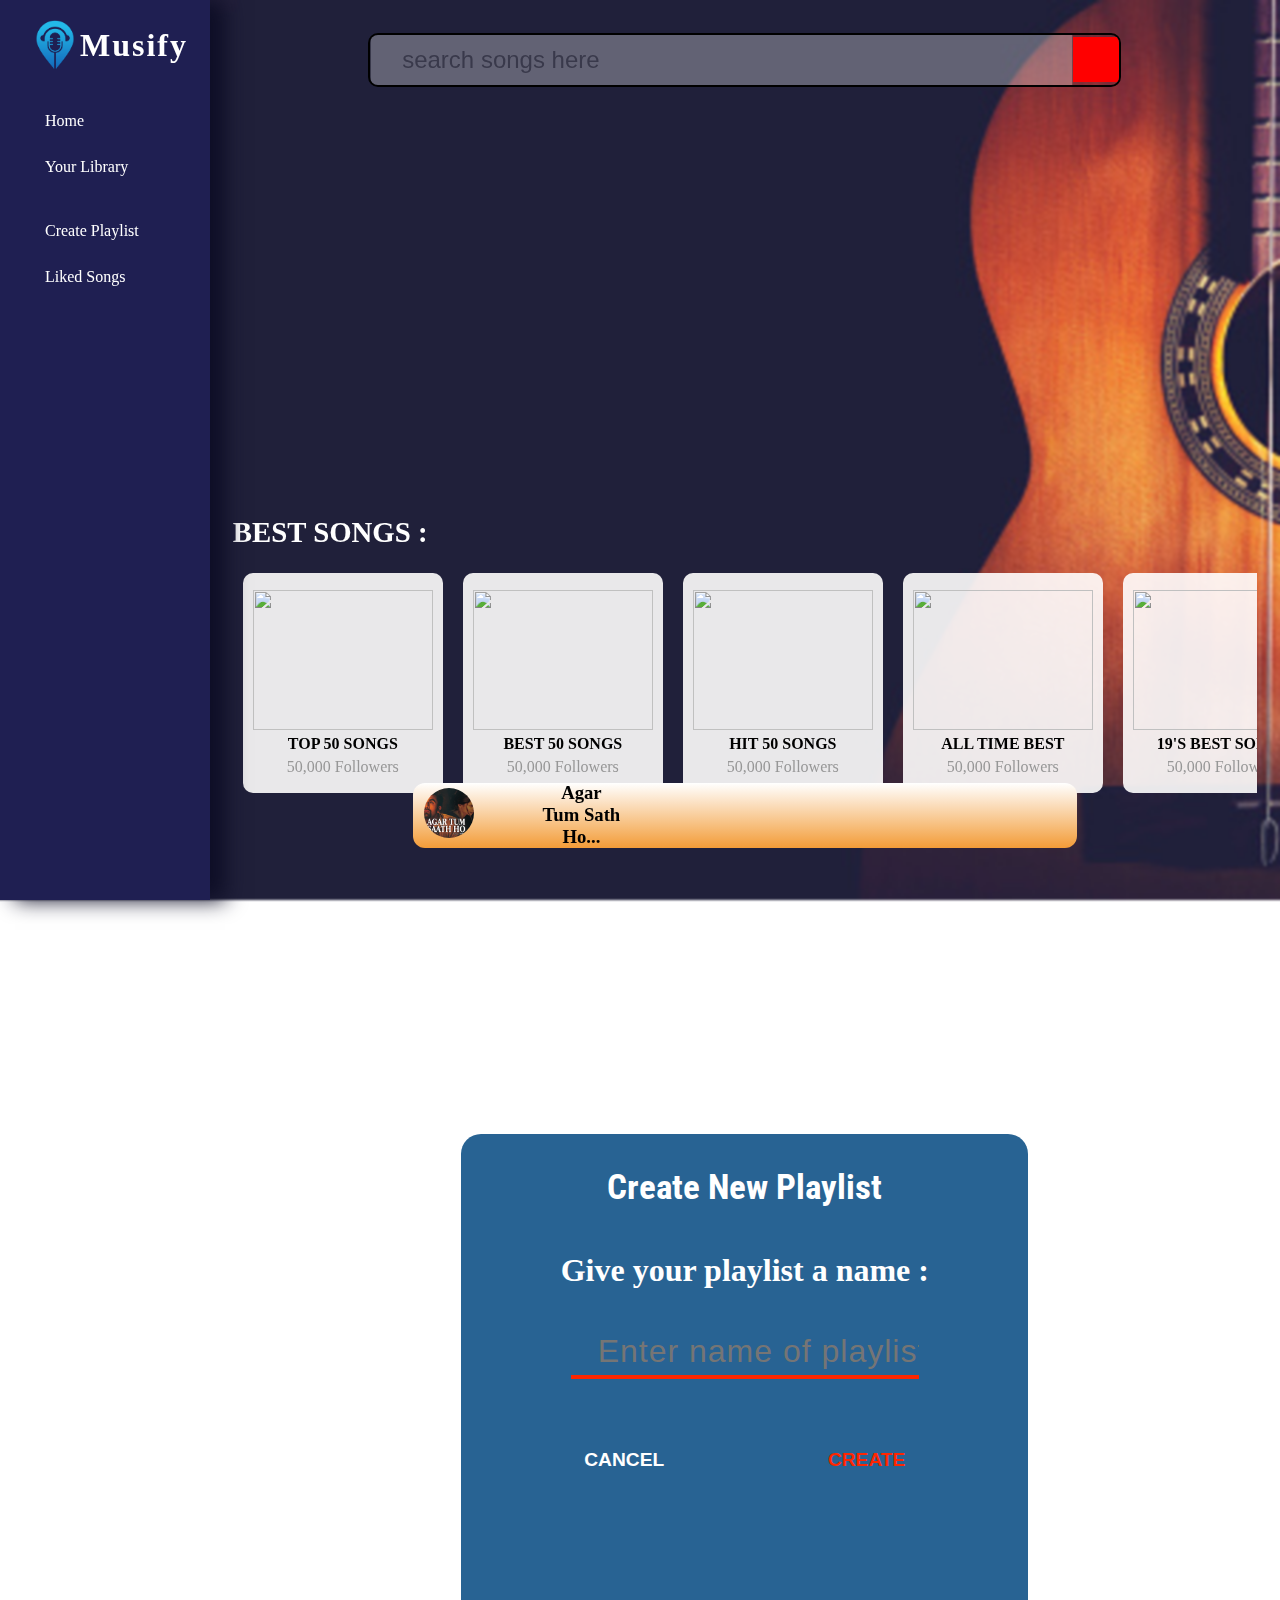
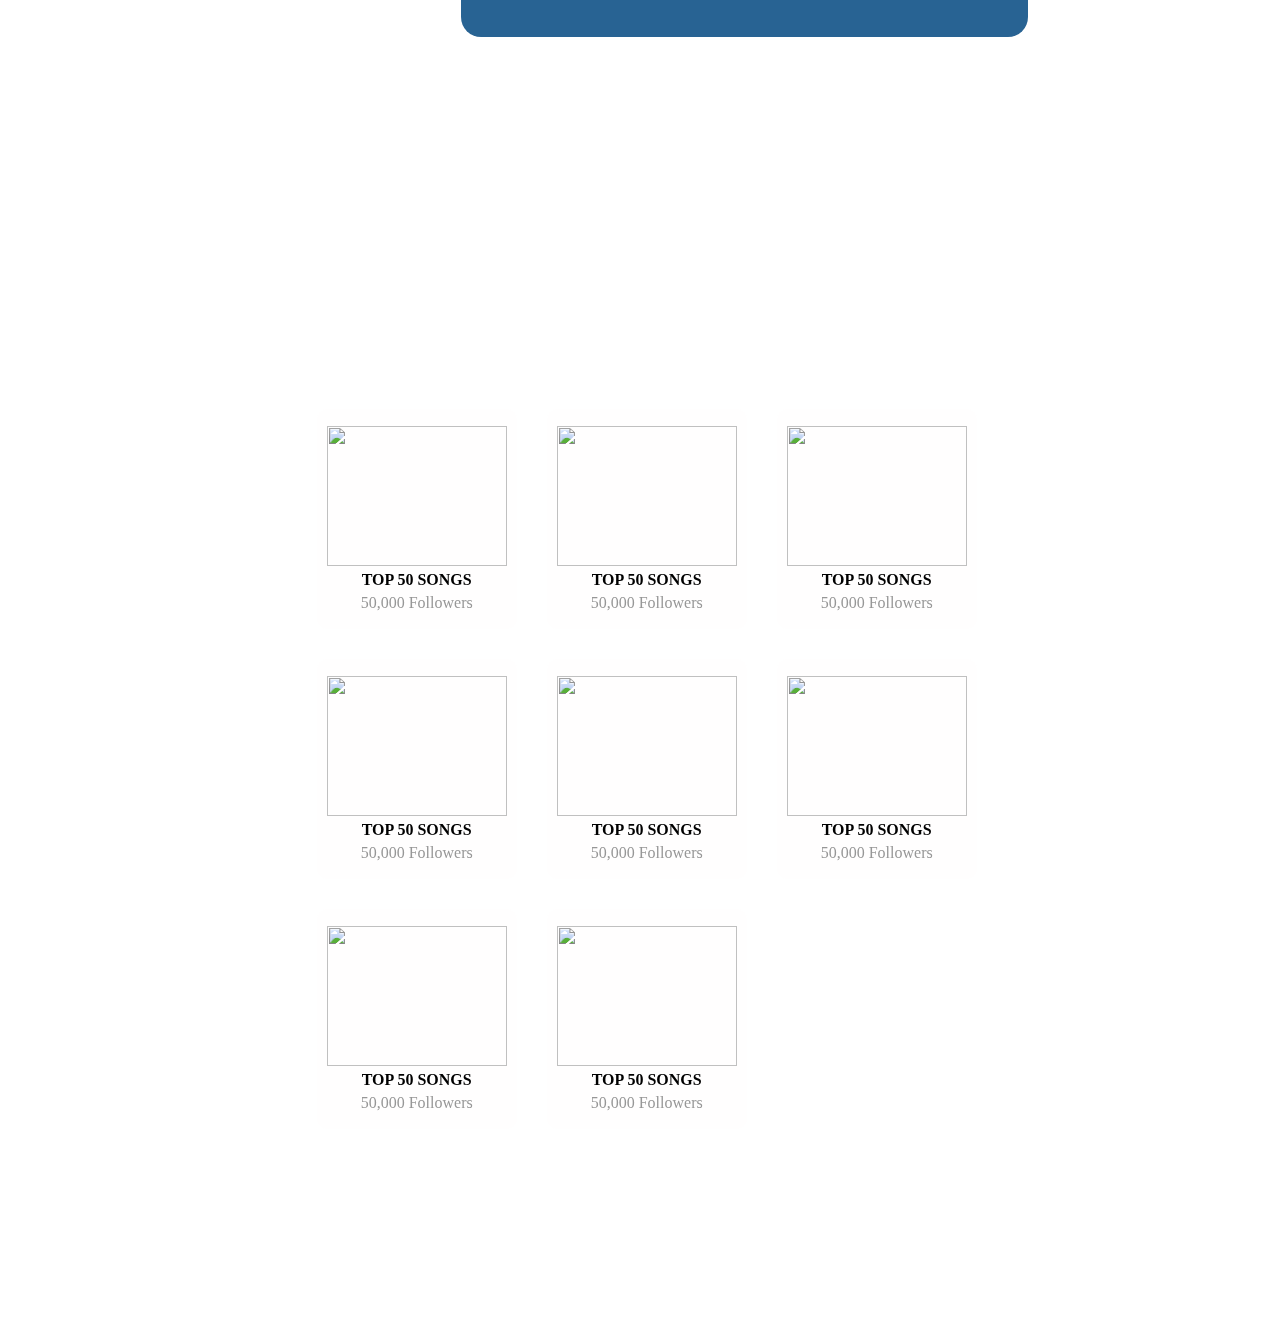
==== commit 4728ee03: "change the style of create play list" ====
--- a/index.html
+++ b/index.html
@@ -7,7 +7,7 @@
     <meta name="viewport" content="width=device-width, initial-scale=1.0">
     <link rel="stylesheet" href="style.css">
     <script src="https://kit.fontawesome.com/b9b537f465.js" crossorigin="anonymous"></script>
-    <title>Spotify-Clone</title>
+    <title>Musify: Let the music take you away...</title>
 
 </head>
 
@@ -82,7 +82,97 @@
                 </div>
                 <h1>Best Collection</h1>
                 <div class="options " id="options" align="center">
-                    <!-- adding songs using javascript -->
+                  
+                    <div class="songitem"    style="background:#fff ;">
+                        <img src=image/1.png alt="agar tum sath ho">
+                           <span class="name">Agar Tum Sath Ho...</span>
+                           <span class="songlistplay">
+                               <span class="songTime">3:59</span>
+                               <i class="far fa-play-circle songitemplay" id="1"></i>
+                         
+                           </span>
+                       </div>
+                        <div class="songitem"    style="background: linear-gradient(white, rgb(230, 123, 3)) ;">
+                        <img src=image/2.png alt="agar tum sath ho">
+                           <span class="name">Ye Raate Ye Mousam...</span>
+                           <span class="songlistplay">
+                               <span class="songTime">4:50</span>
+                               <i class="far fa-play-circle songitemplay" id="2"></i>
+                         
+                           </span>
+                       </div>
+                        <div class="songitem"    style="background: linear-gradient(rgb(237, 210, 100), rgb(154, 123, 3)) ;">
+                        <img src=image/3.png alt="agar tum sath ho">
+                           <span class="name">Lagja Gale...</span>
+                           <span class="songlistplay">
+                               <span class="songTime">6:32</span>
+                               <i class="far fa-play-circle songitemplay" id="3"></i>
+                         
+                           </span>
+                       </div>
+                        <div class="songitem"    style="background: linear-gradient(white, rgb(114, 123, 3)) ;">
+                        <img src=image/4.png alt="agar tum sath ho">
+                           <span class="name">Ashka Na Ho Naina...</span>
+                           <span class="songlistplay">
+                               <span class="songTime">3:45</span>
+                               <i class="far fa-play-circle songitemplay" id="4"></i>
+                         
+                           </span>
+                       </div>
+                        <div class="songitem"    style="background: linear-gradient(white, rgb(414, 123, 3)) ;">
+                        <img src=image/5.png alt="agar tum sath ho">
+                           <span class="name">Shayad...</span>
+                           <span class="songlistplay">
+                               <span class="songTime">4:10</span>
+                               <i class="far fa-play-circle songitemplay" id="5"></i>
+                         
+                           </span>
+                       </div>
+                        <div class="songitem"    style="background: linear-gradient(white, rgb(24, 123, 53)) ;">
+                        <img src=image/6.png alt="agar tum sath ho">
+                           <span class="name">Nacho Nacho...</span>
+                           <span class="songlistplay">
+                               <span class="songTime">4:35</span>
+                               <i class="far fa-play-circle songitemplay" id="6"></i>
+                         
+                           </span>
+                       </div>
+                        <div class="songitem"    style="background: linear-gradient(#f5f5, rgb(254, 123, 13))  ;">
+                        <img src=image/7.png alt="agar tum sath ho">
+                           <span class="name">Zalima...</span>
+                           <span class="songlistplay">
+                               <span class="songTime">3:55</span>
+                               <i class="far fa-play-circle songitemplay" id="7"></i>
+                         
+                           </span>
+                       </div>
+                        <div class="songitem"    style="background: linear-gradient(white, rgb(241, 123, 43))  ;">
+                        <img src=image/8.png alt="agar tum sath ho">
+                           <span class="name">Tera Yaar Hu Main...</span>
+                           <span class="songlistplay">
+                               <span class="songTime">3:20</span>
+                               <i class="far fa-play-circle songitemplay" id="8"></i>
+                         
+                           </span>
+                       </div>
+                        <div class="songitem"    style="background: linear-gradient(white, rgb(24, 123, 3)) ;">
+                        <img src=image/9.png alt="agar tum sath ho">
+                           <span class="name">Hain Apna Dil To Awara...</span>
+                           <span class="songlistplay">
+                               <span class="songTime">3:50</span>
+                               <i class="far fa-play-circle songitemplay" id="9"></i>
+                         
+                           </span>
+                       </div>
+                        <div class="songitem"    style="background: linear-gradient(white, rgb(214, 13, 3)) ;">
+                        <img src=image/10.png alt="agar tum sath ho">
+                           <span class="name">Mere Liye Tum Kafi Ho...</span>
+                           <span class="songlistplay">
+                               <span class="songTime">4:10</span>
+                               <i class="far fa-play-circle songitemplay" id="10"></i>
+                         
+                           </span>
+                       </div>
                 </div>
                 <button class="cpBtn"><a href="#createPly">CREATE PLAYLIST</a></button>
 
@@ -237,8 +327,8 @@
 
         <!-- create-playlist section start -->
         <section class="createPly" id="createPly">
+            <div class="form" id="form">
             <h1>Create New Playlist</h1>
-            <div class="form" id="form">
                 <label for="playlistName">Give your playlist a name : </label>
                 <input type="text" class="playlistName" id="playlistName"
                 placeholder="Enter name of playlist ">
@@ -323,4 +413,4 @@
 
 </body>
 
-</html>
+</html>--- a/style.css
+++ b/style.css
@@ -1,3 +1,5 @@
+@import url('https://fonts.googleapis.com/css2?family=Roboto+Condensed:wght@300&display=swap');
+
 html {
     scroll-behavior: smooth;
 }
@@ -56,9 +58,22 @@
 
 .navbar .logo {
     height: 40px;
-    /* border-radius: 50%; */
-}
-
+    color: #fff;
+    display: flex;
+    align-items: center;
+    justify-content: center;
+    flex-wrap: nowrap;
+    flex-direction: row;
+    height: 50px;
+}
+
+.logo img{
+    width: 50px;
+}
+.logo .logoName{
+    font-family: cursive;
+    letter-spacing: 2px;
+}
 .navbar .navList {
     display: flex;
     flex-direction: column;
@@ -290,7 +305,7 @@
     background: linear-gradient(#fff, rgb(243, 156, 56));
     color: wheat;
     border-radius: 12px;
-    width: 80%;
+    width: 60%;
     height: 22px;
     transition: all 0.5s ease-in-out;
     z-index: 20;
@@ -416,7 +431,7 @@
 }
 
 .library {
-    background-color: rgb(34, 33, 54);
+    /* background-color: rgb(34, 33, 54); */
     /* justify-content: space-between; */
     padding: 2% 0;
     height: max-content;
@@ -453,7 +468,7 @@
     align-items: center;
     justify-content: center;
     gap: 5px;
-    padding: 10px 2px;
+    padding: 10px 0px;
     position: relative;
     text-align: center;
 }
@@ -503,12 +518,9 @@
 }
 .playlistname {
     color: #000;
-    font-size: 1.2rem;
+    font-size: 1rem;
     font-weight: 700;
-    width: 100%;
-    position: relative;
-    /* overflow: hidden; */
-    padding: 0 10px;
+ text-transform: uppercase;
 }
 .card:hover .playlistname {
     color: #fff;
@@ -572,7 +584,7 @@
 }
 
 .createPly {
-    background-color: #262444;
+    /* background-color: #262444; */
     display: flex;
     flex-direction: column;
     align-items: center;
@@ -583,11 +595,15 @@
 }
 
 .createPly h1 {
-    text-decoration: underline;
+    /* text-decoration: underline; */
     font-size: 2.2rem;
+    font-family: 'Roboto Condensed', sans-serif;
 }
 
 .createPly .form {
+    padding: 2rem 1rem;
+    border-radius: 20px;
+    background-color: #286393;
     position: relative;
     width: 50%;
     height: 50%;
@@ -606,7 +622,7 @@
 
 .createPly input {
     width: 60%;
-    background-color: #262444;
+    background-color: #286393;
     border: none;
     border-bottom: 4px solid rgb(255 38 0);
     padding-left: 5%;
@@ -633,7 +649,8 @@
 }
 
 .createPly button {
-    background-color: #262444;
+    /* background-color: #262444; */
+    background-color: #286393;
     border: none;
     font-size: 1.2rem;
     font-weight: 700;
@@ -645,9 +662,7 @@
     text-shadow: 2px 1px 5px #000000;
 }
 
-.likedSongs {
-    background-color: #492244;
-}
+
 
 @keyframes rotate {
     0% {
@@ -795,4 +810,4 @@
     .playpause #masterplay {
         font-size: 1.5rem;
     }
-}
+}